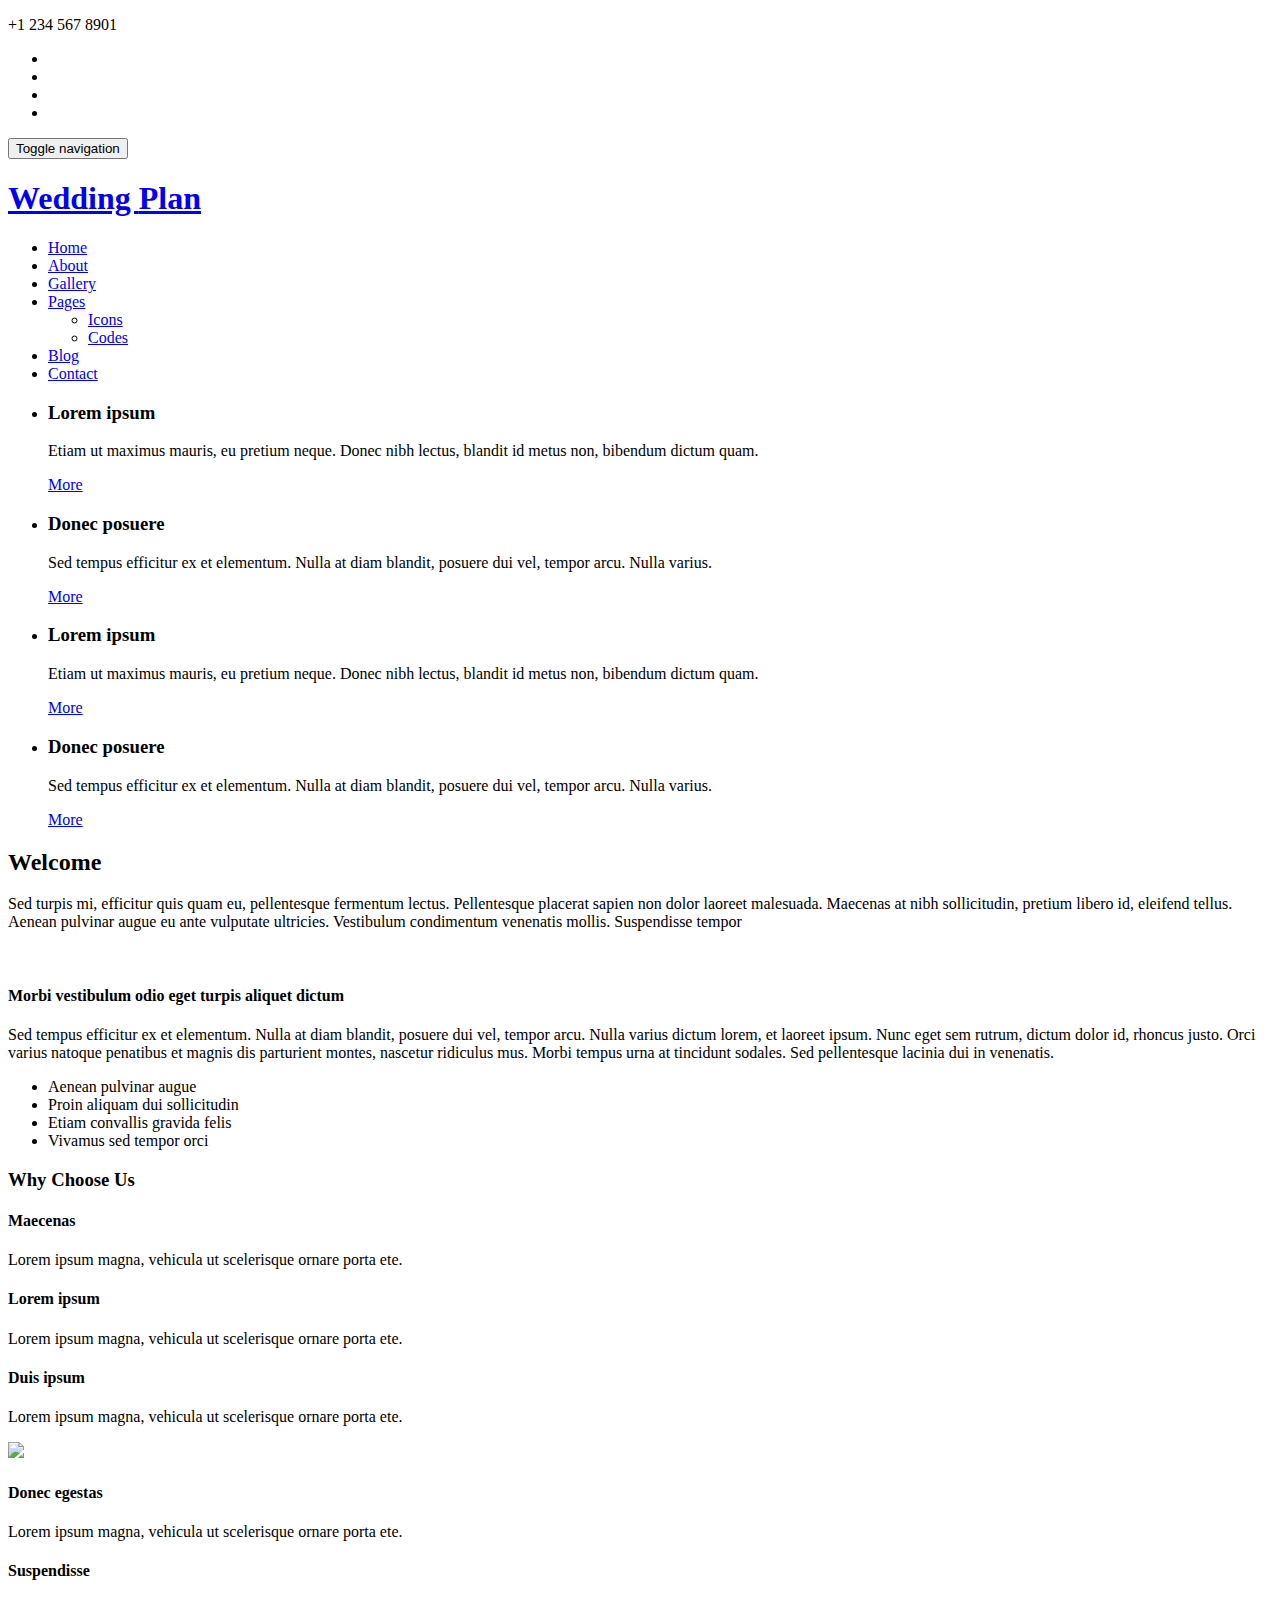
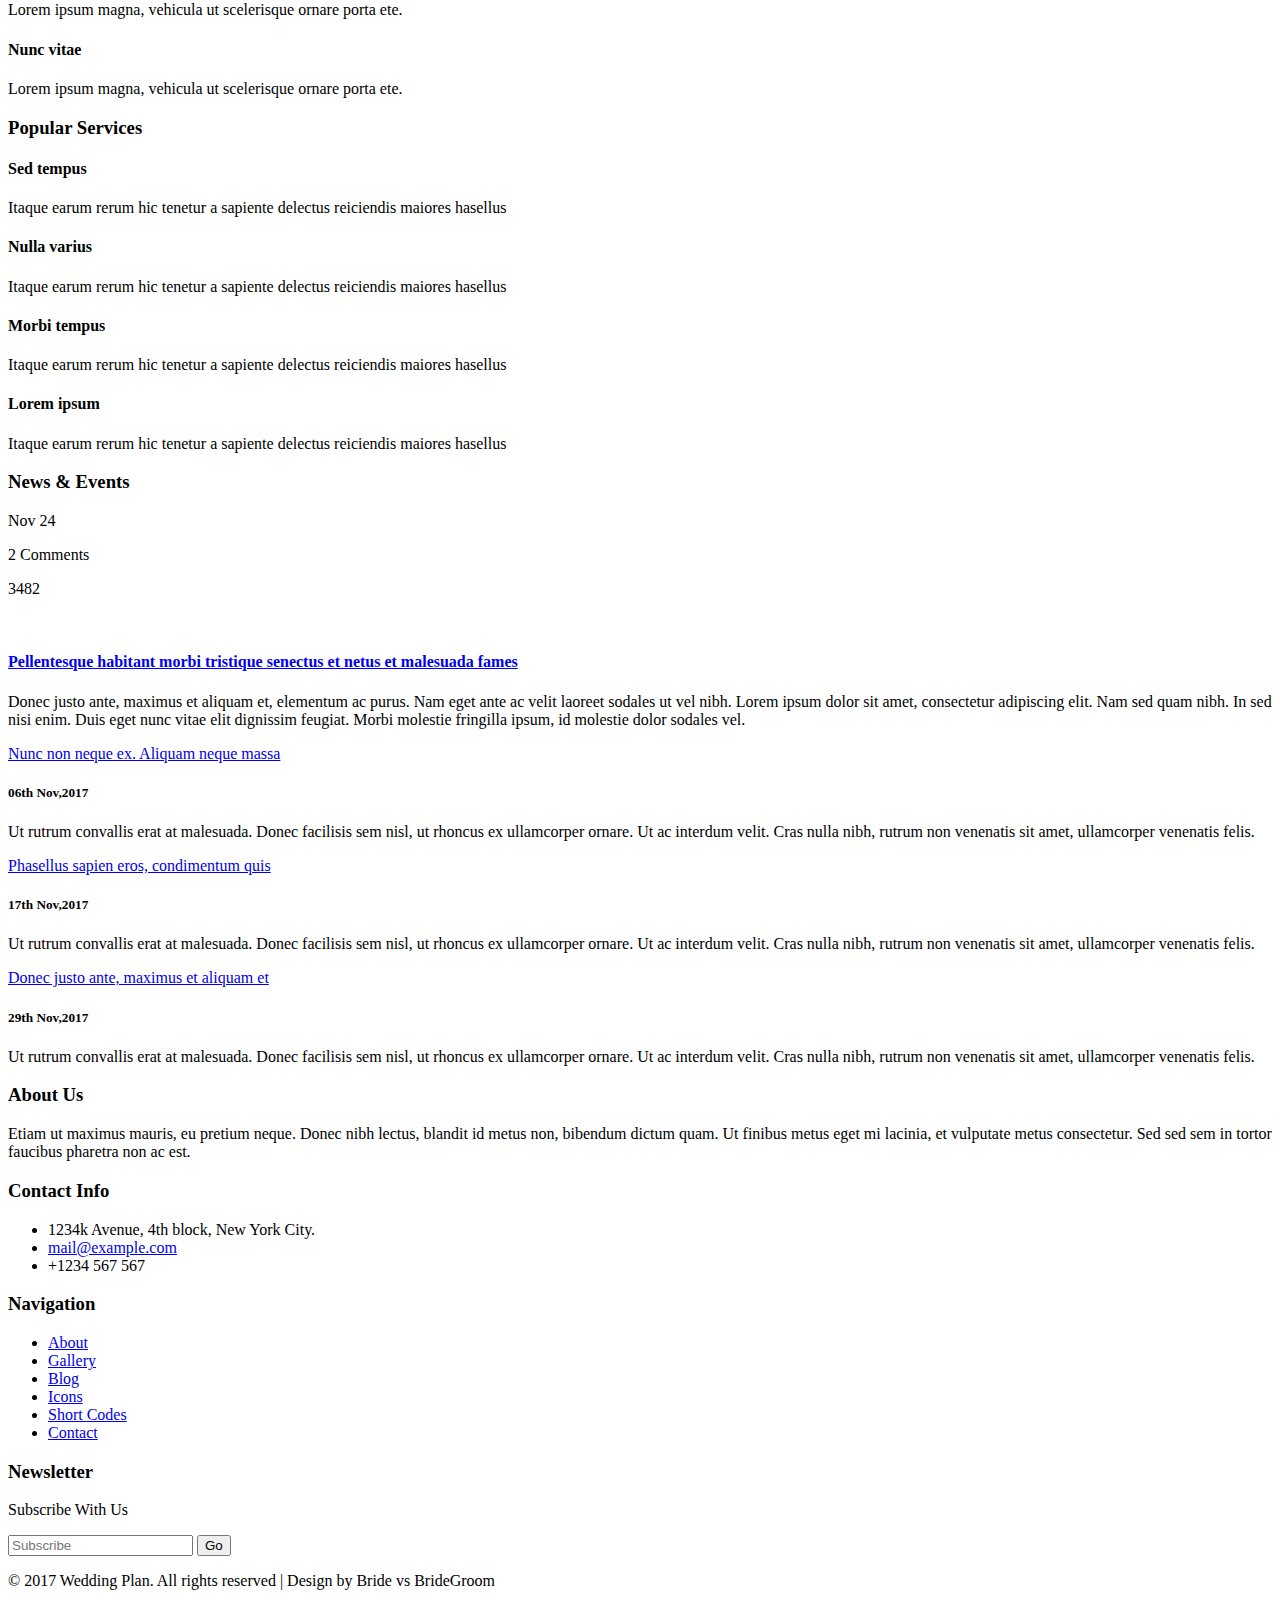
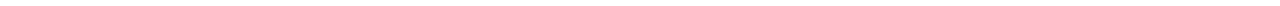
==== index.html @ d6788d27 "Add files via upload" ====
<!--A Design by W3layouts
Author: W3layout
Author URL: http://w3layouts.com
License: Creative Commons Attribution 3.0 Unported
License URL: http://creativecommons.org/licenses/by/3.0/
-->
<!DOCTYPE html>
<html lang="en">
<head>
<title>Wedding Plan a Wedding Category Bootstrap responsive Website Template | Home :: w3layouts</title>
<meta name="viewport" content="width=device-width, initial-scale=1">
<meta charset="utf-8">
<meta name="keywords" content="Wedding Plan Responsive web template, Bootstrap Web Templates, Flat Web Templates, Android Compatible web template, 
Smartphone Compatible web template, free webdesigns for Nokia, Samsung, LG, SonyEricsson, Motorola web design" />
<script type="application/x-javascript"> addEventListener("load", function() { setTimeout(hideURLbar, 0); }, false); function hideURLbar(){ window.scrollTo(0,1); } </script>
<!-- bootstrap-css -->
<link href="css/bootstrap.css" rel="stylesheet" type="text/css" media="all" />
<!--// bootstrap-css -->
<!-- css -->
<link rel="stylesheet" href="css/style.css" type="text/css" media="all" />
<!--// css -->
<!-- font-awesome icons -->
<link href="css/font-awesome.css" rel="stylesheet"> 
<!-- //font-awesome icons -->
<!-- font -->
<link href="//fonts.googleapis.com/css?family=Roboto:100,100i,300,300i,400,400i,500,500i,700,700i,900,900i" rel="stylesheet">
<link href="//fonts.googleapis.com/css?family=Droid+Serif:400,400i,700,700i" rel="stylesheet">
<!-- //font -->
<script src="js/jquery-1.11.1.min.js"></script>
<script src="js/bootstrap.js"></script>
<script type="text/javascript">
	jQuery(document).ready(function($) {
		$(".scroll").click(function(event){		
			event.preventDefault();
			$('html,body').animate({scrollTop:$(this.hash).offset().top},1000);
		});
	});
</script> 

<!--[if lt IE 9]>
  <script src="https://oss.maxcdn.com/libs/html5shiv/3.7.0/html5shiv.js"></script>
<![endif]-->
</head>
<body>
	<!-- banner -->
	<div class="banner jarallax">
			<div class="w3layouts-header-top">
				<div class="container">
					<div class="w3-header-top-grids">
						<div class="w3-header-top-left">
							<p><i class="fa fa-volume-control-phone" aria-hidden="true"></i> +1 234 567 8901</p>
						</div>
						<div class="w3-header-top-right">
							<div class="agileinfo-social-grids">
								<ul>
									<li><a href="#"><i class="fa fa-facebook"></i></a></li>
									<li><a href="#"><i class="fa fa-twitter"></i></a></li>
									<li><a href="#"><i class="fa fa-rss"></i></a></li>
									<li><a href="#"><i class="fa fa-vk"></i></a></li>
								</ul>
							</div>
							<div class="clearfix"> </div>
						</div>
						<div class="clearfix"> </div>
					</div>
				</div>
			</div>
			<div class="head">
				<div class="container">
					<div class="navbar-top">
							<!-- Brand and toggle get grouped for better mobile display -->
							<div class="navbar-header">
							  <button type="button" class="navbar-toggle collapsed" data-toggle="collapse" data-target="#bs-example-navbar-collapse-1">
								<span class="sr-only">Toggle navigation</span>
								<span class="icon-bar"></span>
								<span class="icon-bar"></span>
								<span class="icon-bar"></span>
							  </button>
								 <div class="navbar-brand logo ">
									<h1><a href="index.html">Wedding <span>Plan</span></a></h1>
								</div>

							</div>

							<!-- Collect the nav links, forms, and other content for toggling -->
							<div class="collapse navbar-collapse" id="bs-example-navbar-collapse-1">
							 <ul class="nav navbar-nav link-effect-4">
							<li class="active first-list"><a href="index.html">Home</a> </li>
								<li><a href="about.html">About </a> </li>
								<li><a href="gallery.html">Gallery</a></li>
								<li class="dropdown">
									<a href="codes.html" class="dropdown-toggle" data-hover="Pages" data-toggle="dropdown">Pages <b class="caret"></b></a>
									<ul class="dropdown-menu">
										<li><a href="icons.html">Icons</a></li>
										<li><a href="codes.html">Codes</a></li>
									</ul>
								</li>
								<li><a href="blog.html">Blog</a></li>
								<li><a href="contact.html">Contact</a></li>
							  </ul>
							</div><!-- /.navbar-collapse -->
						</div>
				</div>
			</div>
			<div class="w3layouts-banner-slider">
				<div class="container">
					<div class="slider">
						<div class="callbacks_container">
							<ul class="rslides callbacks callbacks1" id="slider4">
								<li>
									<div class="agileits-banner-info">
										<h3>Lorem ipsum</h3>
										<p>Etiam ut maximus mauris, eu pretium neque. Donec nibh lectus, blandit id metus non, bibendum dictum quam.</p>
										<div class="w3-button">
											<div class="w3ls-button">
												<a href="single.html">More</a>
											</div>
										</div>
									</div>
								</li>
								<li>
									<div class="agileits-banner-info">
										<h3>Donec posuere</h3>
										<p>Sed tempus efficitur ex et elementum. Nulla at diam blandit, posuere dui vel, tempor arcu. Nulla varius.</p>
										<div class="w3-button">
											<div class="w3ls-button">
												<a href="single.html">More</a>
											</div>
										</div>
									</div>
								</li>
								<li>
									<div class="agileits-banner-info">
										<h3>Lorem ipsum</h3>
										<p>Etiam ut maximus mauris, eu pretium neque. Donec nibh lectus, blandit id metus non, bibendum dictum quam.</p>
										<div class="w3-button">
											<div class="w3ls-button">
												<a href="single.html">More</a>
											</div>
										</div>
									</div>
								</li>
								<li>
									<div class="agileits-banner-info">
										<h3>Donec posuere</h3>
										<p>Sed tempus efficitur ex et elementum. Nulla at diam blandit, posuere dui vel, tempor arcu. Nulla varius.</p>
										<div class="w3-button">
											<div class="w3ls-button">
												<a href="single.html">More</a>
											</div>
										</div>
									</div>
								</li>
							</ul>
						</div>
						<div class="clearfix"> </div>
						<script>
							// You can also use "$(window).load(function() {"
							$(function () {
							  // Slideshow 4
							  $("#slider4").responsiveSlides({
								auto: true,
								pager:true,
								nav:false,
								speed: 500,
								namespace: "callbacks",
								before: function () {
								  $('.events').append("<li>before event fired.</li>");
								},
								after: function () {
								  $('.events').append("<li>after event fired.</li>");
								}
							  });
						
							});
						 </script>
						<!--banner Slider starts Here-->
					</div>
				</div>
			</div>
	</div>
	<!-- //banner -->
	<!-- welcome -->
	<div class="welcome">
		<div class="container">
			<div class="w3-heading-grid">
				<h2>Welcome</h2>
				<div class="agileits-border"> </div>
				<p>Sed turpis mi, efficitur quis quam eu, pellentesque fermentum lectus. Pellentesque placerat sapien non dolor laoreet malesuada. Maecenas at nibh sollicitudin, pretium libero id, eleifend tellus. Aenean pulvinar augue eu ante vulputate ultricies. Vestibulum condimentum venenatis mollis. Suspendisse tempor</p>
			</div>
			<div class="w3l-welcome-grids">
				<div class="col-md-5 w3ls-welcome-left">
					<img src="images/3.jpg" alt="" />
				</div>
				<div class="col-md-7 w3ls-welcome-right">
					<h4>Morbi vestibulum odio eget turpis aliquet dictum</h4>
					<p>Sed tempus efficitur ex et elementum. Nulla at diam blandit, posuere dui vel, tempor arcu. Nulla varius dictum lorem, et laoreet ipsum. Nunc eget sem rutrum, dictum dolor id, rhoncus justo.
						<span>Orci varius natoque penatibus et magnis dis parturient montes, nascetur ridiculus mus. Morbi tempus urna at tincidunt sodales. Sed pellentesque lacinia dui in venenatis.</span>
					</p>
					<ul>
						<li><i class="fa fa-angle-right" aria-hidden="true"></i> Aenean pulvinar augue</li>
						<li><i class="fa fa-angle-right" aria-hidden="true"></i> Proin aliquam dui sollicitudin</li>
						<li><i class="fa fa-angle-right" aria-hidden="true"></i> Etiam convallis gravida felis</li>
						<li><i class="fa fa-angle-right" aria-hidden="true"></i> Vivamus sed tempor orci</li>
					</ul>
				</div>
				<div class="clearfix"> </div>
			</div>
		</div>
	</div>
	<!-- //welcome -->
	<!-- choose-us -->
	<div class="why-choose-agile">
		<div class="container">
			<div class="w3-heading-grid">
				<h3>Why Choose Us</h3>
				<div class="agileits-border"> </div>
			</div>
			<div class="why-choose-agile-grids-top">
				<div class="col-md-4 agileits-w3layouts-grid">
					<div class="wthree_agile_us">
						<div class="col-xs-9 agile-why-text">
							<h4>Maecenas</h4>
							<p>Lorem ipsum magna, vehicula ut scelerisque ornare porta ete.</p>
						</div>
						<div class="col-xs-3 agile-why-text">
							<div class="wthree_features_grid hvr-rectangle-out">
								<i class="fa fa-glass" aria-hidden="true"></i>
							</div>
						</div>
						<div class="clearfix"> </div>
					</div>
					<div class="wthree_agile_us">
						<div class="col-xs-9 agile-why-text">
							<h4>Lorem ipsum</h4>
							<p>Lorem ipsum magna, vehicula ut scelerisque ornare porta ete.</p>
						</div>
						<div class="col-xs-3 agile-why-text">
							<div class="wthree_features_grid hvr-rectangle-out">
								<i class="fa fa-gift" aria-hidden="true"></i>
							</div>
						</div>
						<div class="clearfix"> </div>
					</div>
					<div class="wthree_agile_us">
						<div class="col-xs-9 agile-why-text">
							<h4>Duis ipsum</h4>
							<p>Lorem ipsum magna, vehicula ut scelerisque ornare porta ete.</p>
						</div>
						<div class="col-xs-3 agile-why-text">
							<div class="wthree_features_grid hvr-rectangle-out">
								<i class="fa fa-heart" aria-hidden="true"></i>
							</div>
						</div>
						<div class="clearfix"> </div>
					</div>
				</div>
				<div class="col-md-4 agileits-w3layouts-grid img">
					<img src="images/4.jpg" alt=" " class="img-responsive" />
				</div>
				<div class="col-md-4 agileits-w3layouts-grid">
					<div class="wthree_agile_us">
						<div class="col-xs-3 agile-why-text agile-icon-left">
							<div class="wthree_features_grid hvr-rectangle-out">
								<i class="fa fa-picture-o" aria-hidden="true"></i>
							</div>
						</div>
						<div class="col-xs-9 agile-why-text two">
							<h4>Donec egestas</h4>
							<p>Lorem ipsum magna, vehicula ut scelerisque ornare porta ete.</p>
						</div>
						
						<div class="clearfix"> </div>
					</div>
					<div class="wthree_agile_us">
						<div class="col-xs-3 agile-why-text agile-icon-left">
							<div class="wthree_features_grid hvr-rectangle-out">
								<i class="fa fa-user" aria-hidden="true"></i>
							</div>
						</div>
						<div class="col-xs-9 agile-why-text two">
							<h4>Suspendisse</h4>
							<p>Lorem ipsum magna, vehicula ut scelerisque ornare porta ete.</p>
						</div>
						
						<div class="clearfix"> </div>
					</div>
					<div class="wthree_agile_us">
						<div class="col-xs-3 agile-why-text agile-icon-left">
								<div class="wthree_features_grid hvr-rectangle-out">
									<i class="fa fa-envelope" aria-hidden="true"></i>
								</div>
						</div>
						<div class="col-xs-9 agile-why-text two">
							<h4>Nunc vitae</h4>
							<p>Lorem ipsum magna, vehicula ut scelerisque ornare porta ete.</p>
						</div>
						<div class="clearfix"> </div>
					</div>
					<div class="clearfix"> </div>
				</div>
				<div class="clearfix"> </div>
			</div>
		</div>
	</div>
	<!-- //choose-us -->
	<!-- popular -->
	<div class="popular-section-wthree jarallax">
		<div class="agileinfo-dot">
			<div class="container">	
				<div class="w3-heading-grid popular-heading">
					<h3>Popular Services</h3>
					<div class="agileits-border"> </div>
				</div>
				<div class="popular-agileinfo">
					<div class="col-md-3 popular-grid">
						<i class="fa fa-bell" aria-hidden="true"></i>
						<h4>Sed tempus</h4>
						<p>Itaque earum rerum hic tenetur a sapiente delectus reiciendis maiores hasellus</p>
					</div>
					<div class="col-md-3 popular-grid">
						<i class="fa fa-anchor" aria-hidden="true"></i>
						<h4>Nulla varius</h4>
						<p>Itaque earum rerum hic tenetur a sapiente delectus reiciendis maiores hasellus</p>
					</div>
					<div class="col-md-3 popular-grid popular-grid-bottom">
						<i class="fa fa-book" aria-hidden="true"></i>
						<h4>Morbi tempus</h4>
						<p>Itaque earum rerum hic tenetur a sapiente delectus reiciendis maiores hasellus</p>
					</div>
					<div class="col-md-3 popular-grid">
						<i class="fa fa-car" aria-hidden="true"></i>
						<h4>Lorem ipsum</h4>
						<p>Itaque earum rerum hic tenetur a sapiente delectus reiciendis maiores hasellus</p>
					</div>
					<div class="clearfix"> </div>
				</div>
			</div>
		</div>
	</div>
	<!-- //popular -->
	<!-- news -->
	<div class="news">
		<div class="container">
			<div class="w3-heading-grid">
				<h3>News & Events</h3>
				<div class="agileits-border"> </div>
			</div>
			<div class="w3-agileits-news-grids">
				<div class="col-md-6 news-left">
					<div class="w3-agile-news-date">
						<div class="agile-news-icon">
							<i class="fa fa-calendar" aria-hidden="true"></i>
							<p>Nov 24</p>
						</div>
						<div class="agileits-line"> </div>
						<div class="agile-news-icon">
							<a href="#"><i class="fa fa-comments-o" aria-hidden="true"></i></a>
							<p>2 Comments</p>
						</div>
						<div class="agileits-line"> </div>
						<div class="agile-news-icon">
							<a href="#"><i class="fa fa-thumbs-o-up" aria-hidden="true"></i></a>
							<p>3482</p>
						</div>
					</div>
					<div class="w3-agile-news-img">
						<a href="single.html"><img src="images/5.jpg" alt="" /></a>
						<h4><a href="single.html">Pellentesque habitant morbi tristique senectus et netus et malesuada fames</a></h4>
						<p>Donec justo ante, maximus et aliquam et, elementum ac purus. Nam eget ante ac velit laoreet sodales ut vel nibh. Lorem ipsum dolor sit amet, consectetur adipiscing elit. Nam sed quam nibh. In sed nisi enim. Duis eget nunc vitae elit dignissim feugiat. Morbi molestie fringilla ipsum, id molestie dolor sodales vel.</p>
					</div>
					<div class="clearfix"> </div>
				</div>
				<div class="col-md-6 news-right">
					<div class="news-right-grid">
						<a href="single.html">Nunc non neque ex. Aliquam neque massa</a>
						<h5>06th Nov,2017</h5>
						<p>Ut rutrum convallis erat at malesuada. Donec facilisis sem nisl, ut rhoncus ex ullamcorper ornare. Ut ac interdum velit. Cras nulla nibh, rutrum non venenatis sit amet, ullamcorper venenatis felis.</p>
					</div>
					<div class="news-right-grid">
						<a href="single.html">Phasellus sapien eros, condimentum quis</a>
						<h5>17th Nov,2017</h5>
						<p>Ut rutrum convallis erat at malesuada. Donec facilisis sem nisl, ut rhoncus ex ullamcorper ornare. Ut ac interdum velit. Cras nulla nibh, rutrum non venenatis sit amet, ullamcorper venenatis felis.</p>
					</div>
					<div class="news-right-grid">
						<a href="single.html">Donec justo ante, maximus et aliquam et</a>
						<h5>29th Nov,2017</h5>
						<p>Ut rutrum convallis erat at malesuada. <wbr>Donec facilisis sem nisl, ut rhoncus ex ullamcorper ornare. Ut ac interdum velit. Cras nulla nibh, rutrum non venenatis sit amet, ullamcorper venenatis felis.</p>
					</div>
				</div>
				<div class="clearfix"> </div>
			</div>
		</div>
	</div>
	<!-- //news -->
	<!-- footer -->
	<div class="footer-bottom">
		<div class="container">
			<div class="w3agile_footer_grids">
				<div class="col-md-3 w3agile_footer_grid">
					<h3>About Us</h3>
					<p>Etiam ut maximus mauris, eu pretium neque. Donec nibh lectus, blandit id metus non, bibendum dictum quam.
					<span>Ut finibus metus eget mi lacinia, et vulputate metus consectetur. Sed sed sem in tortor faucibus pharetra non ac est.</span></p>
				</div>
				
				<div class="col-md-3 w3agile_footer_grid">
					<h3>Contact Info</h3>
					<ul>
						<li><i class="fa fa-map-marker" aria-hidden="true"></i> 1234k Avenue, 4th block, <span>New York City.</span></li>
						<li><i class="fa fa-envelope" aria-hidden="true"></i> <a href="mailto:example@email.com">mail@example.com</a></li>
						<li><i class="fa fa-phone" aria-hidden="true"></i> +1234 567 567</li>
					</ul>
				</div>
				<div class="col-md-3 w3agile_footer_grid w3agile_footer_grid1">
					<h3>Navigation</h3>
					<ul>
						<li><i class="fa fa-angle-right" aria-hidden="true"></i> <a href="about.html">About</a></li>
						<li><i class="fa fa-angle-right" aria-hidden="true"></i> <a href="gallery.html">Gallery</a></li>
						<li><i class="fa fa-angle-right" aria-hidden="true"></i> <a href="blog.html">Blog</a></li>
						<li><i class="fa fa-angle-right" aria-hidden="true"></i> <a href="icons.html">Icons</a></li>
						<li><i class="fa fa-angle-right" aria-hidden="true"></i> <a href="codes.html">Short Codes</a></li>
						<li><i class="fa fa-angle-right" aria-hidden="true"></i> <a href="contact.html">Contact</a></li>
					</ul>
				</div>
				<div class="col-md-3 w3agile_footer_grid">
					<h3>Newsletter</h3>
					<p>Subscribe With Us</p>
					<form action="#" method="post">
						<input type="email" placeholder="Subscribe" name="Subscribe" required="">
						<button class="btn1">Go</button>
					</form>
				</div>
				<div class="clearfix"> </div>
			</div>
		</div>
	</div>
	<!-- //footer -->
	<!-- copyright -->
	<div class="copyright">
		<div class="container">
			<p>© 2017 Wedding Plan. All rights reserved | Design by Bride vs BrideGroom</p>
		</div>
	</div>
	<!-- //copyright -->
	<script src="js/jarallax.js"></script>
	<script src="js/SmoothScroll.min.js"></script>
	<script type="text/javascript">
		/* init Jarallax */
		$('.jarallax').jarallax({
			speed: 0.5,
			imgWidth: 1366,
			imgHeight: 768
		})
	</script>
	<script src="js/responsiveslides.min.js"></script>
	<script type="text/javascript" src="js/easing.js"></script>
	<script type="text/javascript" src="js/move-top.js"></script>
	<!-- here stars scrolling icon -->
	<script type="text/javascript">
		$(document).ready(function() {
			/*
				var defaults = {
				containerID: 'toTop', // fading element id
				containerHoverID: 'toTopHover', // fading element hover id
				scrollSpeed: 1200,
				easingType: 'linear' 
				};
			*/
								
			$().UItoTop({ easingType: 'easeOutQuart' });
								
			});
	</script>
	<!-- //here ends scrolling icon -->
</body>	
</html>
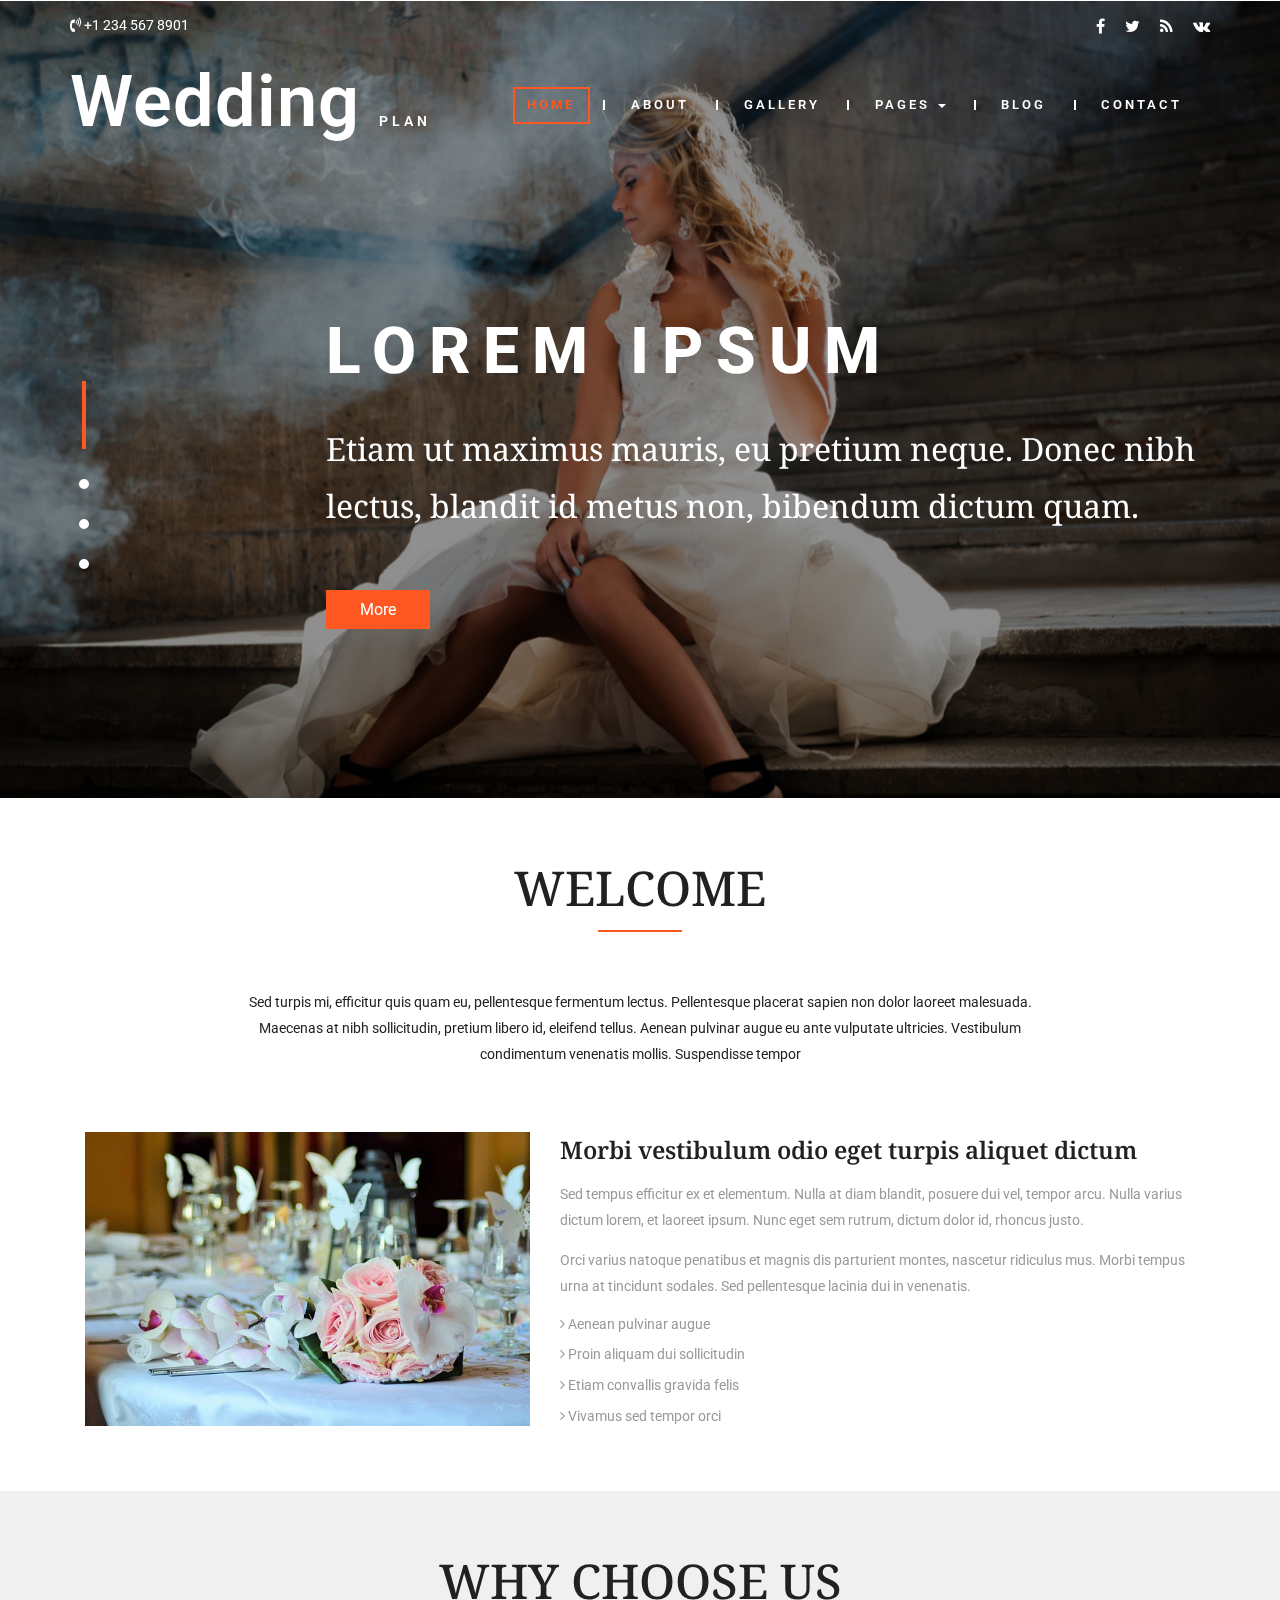
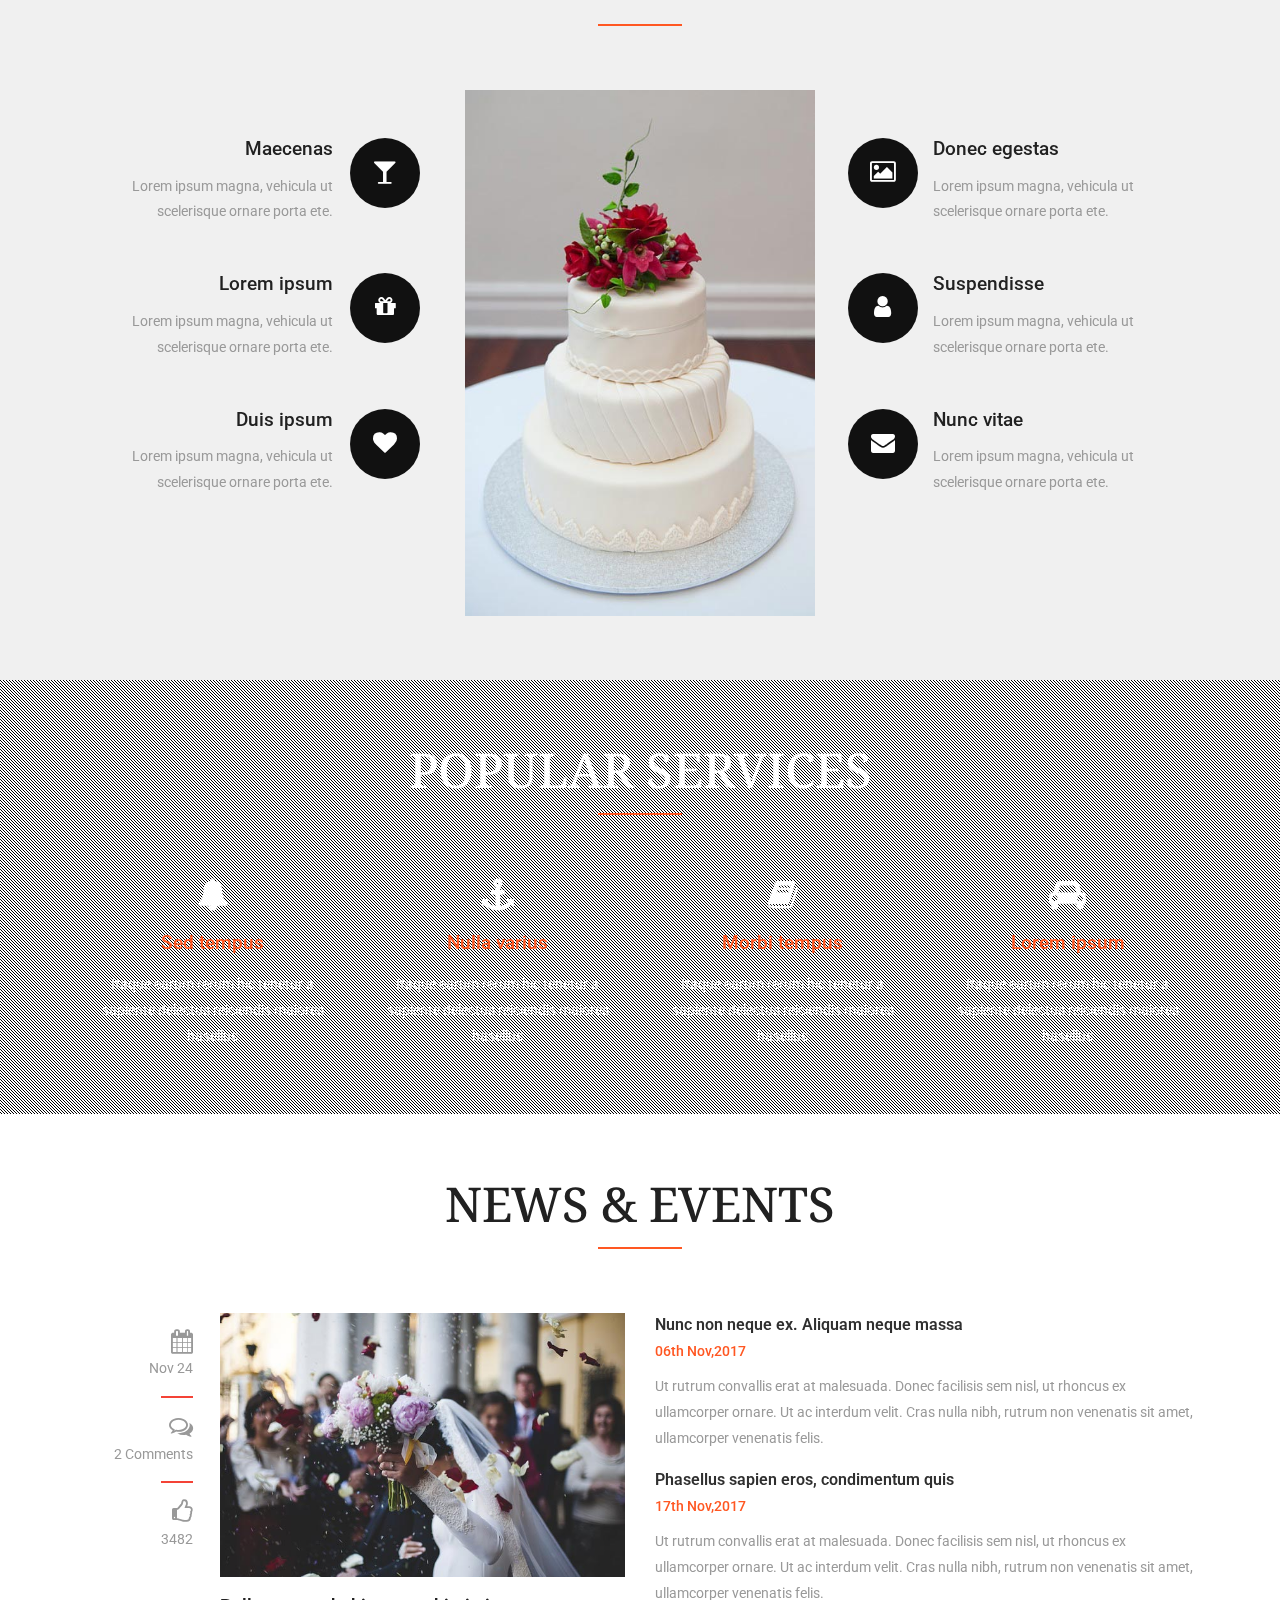
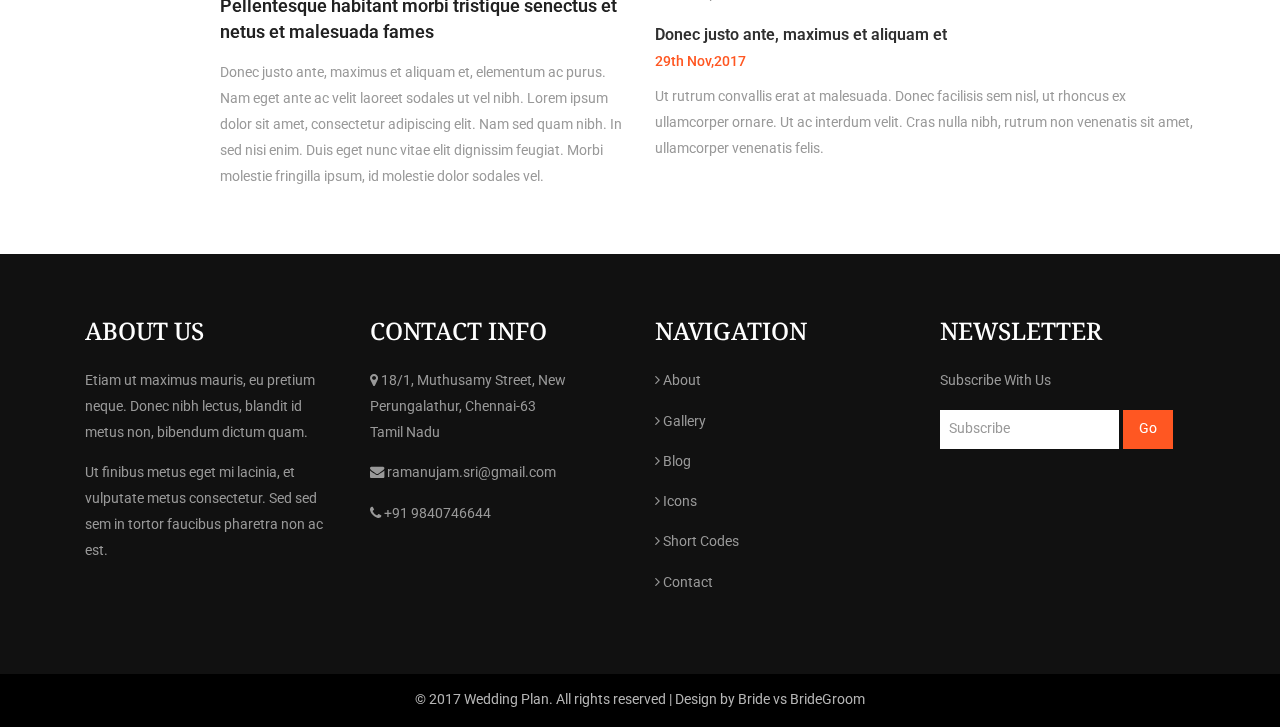
==== commit b12225a0: "Add files via upload" ====
--- a/index.html
+++ b/index.html
@@ -7,11 +7,10 @@
 <!DOCTYPE html>
 <html lang="en">
 <head>
-<title>Wedding Plan a Wedding Category Bootstrap responsive Website Template | Home :: w3layouts</title>
+<title>Wedding Plan a Wedding Category : Concepts By Bride Vs BrideGroom</title>
 <meta name="viewport" content="width=device-width, initial-scale=1">
 <meta charset="utf-8">
-<meta name="keywords" content="Wedding Plan Responsive web template, Bootstrap Web Templates, Flat Web Templates, Android Compatible web template, 
-Smartphone Compatible web template, free webdesigns for Nokia, Samsung, LG, SonyEricsson, Motorola web design" />
+<meta name="keywords" content="Wedding Plan , Bride, BrideGroom, Catering" />
 <script type="application/x-javascript"> addEventListener("load", function() { setTimeout(hideURLbar, 0); }, false); function hideURLbar(){ window.scrollTo(0,1); } </script>
 <!-- bootstrap-css -->
 <link href="css/bootstrap.css" rel="stylesheet" type="text/css" media="all" />
@@ -406,9 +405,9 @@
 				<div class="col-md-3 w3agile_footer_grid">
 					<h3>Contact Info</h3>
 					<ul>
-						<li><i class="fa fa-map-marker" aria-hidden="true"></i> 1234k Avenue, 4th block, <span>New York City.</span></li>
-						<li><i class="fa fa-envelope" aria-hidden="true"></i> <a href="mailto:example@email.com">mail@example.com</a></li>
-						<li><i class="fa fa-phone" aria-hidden="true"></i> +1234 567 567</li>
+						<li><i class="fa fa-map-marker" aria-hidden="true"></i> 18/1, Muthusamy Street, New Perungalathur, Chennai-63 <span>Tamil Nadu</span></li>
+						<li><i class="fa fa-envelope" aria-hidden="true"></i> <a href="mailto:ramanujam.sri@gmail.com">ramanujam.sri@gmail.com</a></li>
+						<li><i class="fa fa-phone" aria-hidden="true"></i> +91 9840746644</li>
 					</ul>
 				</div>
 				<div class="col-md-3 w3agile_footer_grid w3agile_footer_grid1">
--- a/css/style.css
+++ b/css/style.css
@@ -0,0 +1,2326 @@
+/*--A Design by W3layouts 
+Author: W3layout
+Author URL: http://w3layouts.com
+License: Creative Commons Attribution 3.0 Unported
+License URL: http://creativecommons.org/licenses/by/3.0/
+--*/
+body a {
+  transition: 0.5s all;
+  -webkit-transition: 0.5s all;
+  -o-transition: 0.5s all;
+  -moz-transition: 0.5s all;
+  -ms-transition: 0.5s all;
+}
+html, body{
+    font-size: 100%;
+	font-family: 'Roboto', sans-serif;
+}
+body{
+	background:#FFFFFF;
+}
+/*-- banner --*/
+.banner{
+	background: url(../images/2.jpg) no-repeat 0px 0px;
+    background-size: cover;
+}
+.jarallax {
+    position: relative;
+    background-size: cover;
+    background-repeat: no-repeat;
+    background-position: 50% 50%;
+}
+.w3layouts-header-top{
+	padding: 1em 0em;
+}
+.w3-header-top-left{
+    float: left;
+    width: 15%;
+}
+.w3-header-top-left p,.w3-header-top-right-text p{
+	color:#FFFFFF;
+	font-size:.9em;
+	margin:0;
+}
+.w3-header-top-right{
+    float: right;
+}
+.agileinfo-social-grids {
+    float: left;
+}
+/*-- social-icons --*/
+.agileinfo-social-grids{
+    margin-left: 0;
+}
+.agileinfo-social-grids ul{
+	padding:0;
+	margin:0;
+}
+.agileinfo-social-grids ul li{
+    display: inline-block;
+}
+.agileinfo-social-grids ul li a {
+	color: #FFFFFF;
+    text-align: center;
+}
+.agileinfo-social-grids ul li a i.fa{
+    transition: 0.5s all;
+    -webkit-transition: 0.5s all;
+    -moz-transition: 0.5s all;
+    -o-transition: 0.5s all;
+    -ms-transition: 0.5s all;
+}
+.agileinfo-social-grids ul li a i.fa.fa-facebook:hover {
+    color: #3b5998;
+}
+.agileinfo-social-grids ul li a i.fa.fa-twitter{
+	margin:0 1em;
+}
+.agileinfo-social-grids ul li a i.fa.fa-twitter:hover{
+	color: #55acee;
+}
+.agileinfo-social-grids ul li a i.fa.fa-rss{
+	margin:0 1em 0 0;
+}
+.agileinfo-social-grids ul li a i.fa.fa-rss:hover{
+	color: #f26522;
+}
+.agileinfo-social-grids ul li a i.fa.fa-vk:hover{
+	color: #45668e;
+}
+.agileinfo-dot,.agile-dot {
+	background: url(../images/dott.png)repeat 0px 0px;
+    background-size: 3px;
+    -webkit-background-size: 3px;
+    -moz-background-size: 3px;
+    -o-background-size: 3px;
+    -ms-background-size: 3px;
+}
+.logo h1{
+    margin: .2em 0 0 0;
+}
+.logo h1 a{
+    text-decoration: none;
+    color: #ffffff;
+    letter-spacing: 1px;
+    font-size: 2em;
+    font-weight: 600;
+}
+.logo h1 a span{
+	font-size: .2em;
+    color: #FFFFFF;
+    font-family: 'Roboto', sans-serif;
+    text-transform: uppercase;
+    letter-spacing: 4px;
+    margin: .5em 0 0 0;
+}
+.navbar-brand {
+   height: auto; 
+    padding: 0; 
+    font-size: 18px; 
+    line-height: 20px;
+}
+.navbar-nav {
+    float: right;
+    margin-top: 2em;
+}
+.navbar-default {
+    border: none;
+    background: none;
+    min-height: auto;
+    margin-bottom: 0;
+}
+div#bs-example-navbar-collapse-1 {
+    padding: 0;
+}
+.navbar-nav li:after{
+	content: "";
+    position: absolute;
+    background: #FFFFFF;
+    height: 10px;
+    width: 2px;
+    top: 13px;
+}
+.navbar-nav li.first-list:after,ul.dropdown-menu li:after{
+    background: none !important;
+	width: 0px !important;
+}
+ul.nav.navbar-nav li a {
+	font-size: .8em;
+    color: #FFFFFF;
+    margin: 0 1em;
+    padding: .5em 1em;
+    font-weight: 600;
+    text-transform: uppercase;
+    letter-spacing: 3px;
+    border: solid 2px rgba(255, 255, 255, 0);
+}
+ul.nav.navbar-nav li a:hover{
+	color: #FF5722 !important;
+    border: solid 2px #FF5722;
+}
+ul.nav.navbar-nav li a:focus{
+	outline:none;
+	border: solid 2px rgba(255, 255, 255, 0)
+}
+.nav > li > a:hover, .nav > li > a:focus {
+    text-decoration: none;
+    background:none !important;
+}
+.navbar-default .navbar-nav > li > a:hover, .navbar-default .navbar-nav > li > a:focus {
+    color: #fff;
+}
+ul.nav.navbar-nav li.active a {
+    color: #ff5722;
+    background: none;
+    border: solid 2px #FF5722;
+}
+.navbar-default .navbar-nav > .active > a, .navbar-default .navbar-nav > .active > a:hover, .navbar-default .navbar-nav > .active > a:focus {
+    color: #fff;
+    background:none;
+}
+.nav .open > a, .nav .open > a:hover, .nav .open > a:focus {
+    background: none!important;
+}
+ul.dropdown-menu {
+    background: rgba(0, 0, 0, 0.36);
+    box-shadow: 0 0 0;
+    border: none;
+    margin: 0;
+    top: 3.8em;
+    left: 0px;
+    min-width: 121px;
+}
+ul.dropdown-menu li{
+	width:100% !important;
+}
+.dropdown-menu > li > a {
+    display: block;
+    padding: .5em 1em !important;
+    text-align: center;
+    clear: both;
+    margin: .2em 0 !important;
+    font-weight: normal;
+    line-height: 1.42857143;
+    color: #FFF !important;
+    border: none !important;
+}
+.dropdown-menu > li > a:hover, .dropdown-menu > li > a:focus {
+    background: none;
+}
+.dropdown-submenu {
+    position: relative;
+}
+
+.dropdown-submenu>.dropdown-menu {
+    top: 0;
+    left: 103%;
+    margin-top: -6px;
+    margin-left: -1px;
+    -webkit-border-radius: 0 6px 6px 6px;
+    -moz-border-radius: 0 6px 6px;
+    border-radius: 0 6px 6px 6px;
+}
+
+.dropdown-submenu:hover>.dropdown-menu {
+    display: block;
+}
+
+.dropdown-submenu>a:after {
+    display: block;
+    content: " ";
+    float: right;
+    width: 0;
+    height: 0;
+    border-color: transparent;
+    border-width: 5px 0 5px 5px;
+    margin-top: 5px;
+    margin-right: -10px;
+}
+
+.dropdown-submenu:hover>a:after {
+    border-left-color: #fff;
+}
+
+.dropdown-submenu.pull-left {
+    float: none;
+}
+
+.dropdown-submenu.pull-left>.dropdown-menu {
+    left: -100%;
+    margin-left: 10px;
+    -webkit-border-radius: 6px 0 6px 6px;
+    -moz-border-radius: 6px 0 6px 6px;
+    border-radius: 6px 0 6px 6px;
+}
+.agileits-banner-info {
+    margin: 11em 0 11em 16em;
+}
+.agileits-banner-info h3{
+    color: #FFF;
+    font-size: 4em;
+    margin: 0;
+    text-transform: uppercase;
+    font-weight: 800;
+    letter-spacing: 13px;
+}
+.agileits-banner-info p{
+    color: #FFFFFF;
+    font-size: 2em;
+    margin: 1em 0 0 0;
+    line-height: 1.8em;
+    font-family: 'Droid Serif', serif;
+}
+.w3-button{
+    margin: 4em 0 0 0;
+}
+.w3ls-button a{
+    color: #FFFFFF;
+    font-size: 1em;
+    text-decoration: none;
+    padding: .5em 2em;
+    background: #ff5722;
+    text-align: center;
+    border: solid 2px #ff5722;
+}
+.w3ls-button a:hover{
+	background: none;
+    border: solid 2px #FFFFFF;
+}
+/*--slider--*/
+#slider2,
+#slider3 {
+  box-shadow: none;
+  -moz-box-shadow: none;
+  -webkit-box-shadow: none;
+  margin: 0 auto;
+}
+.rslides_tabs li:first-child {
+  margin-left: 0;
+}
+.rslides_tabs .rslides_here a {
+  background: rgba(255,255,255,.1);
+  color: #fff;
+  font-weight: bold;
+}
+.events {
+  list-style: none;
+}
+.callbacks_container {
+  position: relative;
+  float: left;
+  width: 100%;
+}
+.callbacks {
+  position: relative;
+  list-style: none;
+  overflow: hidden;
+  width: 100%;
+  padding: 0;
+  margin: 0;
+}
+.callbacks li {
+  position: absolute;
+  width: 100%;
+}
+.callbacks img {
+  position: relative;
+  z-index: 1;
+  height: auto;
+  border: 0;
+}
+.callbacks .caption {
+	display: block;
+	position: absolute;
+	z-index: 2;
+	font-size: 20px;
+	text-shadow: none;
+	color: #fff;
+	left: 0;
+	right: 0;
+	padding: 10px 20px;
+	margin: 0;
+	max-width: none;
+	top: 10%;
+	text-align: center;
+}
+.callbacks_nav {
+    position: absolute;
+    -webkit-tap-highlight-color: rgba(0,0,0,0);
+    bottom: 255px;
+    left: 0;
+    z-index: 3;
+    text-indent: -9999px;
+    overflow: hidden;
+    text-decoration: none;
+    width: 56px;
+    height: 56px;
+    background: transparent url(../images/arrows.png) no-repeat left top;
+}
+.callbacks_nav.next {
+    left: auto;
+    background-position: right top;
+    right: 0;
+ }
+ .callbacks_nav.prev {
+    right: auto;
+    background-position: left top;
+    left: 0;
+}
+#slider3-pager a {
+  display: inline-block;
+}
+#slider3-pager span{
+  float: left;
+}
+#slider3-pager span{
+	width:100px;
+	height:15px;
+	background:#fff;
+	display:inline-block;
+	border-radius:30em;
+	opacity:0.6;
+}
+#slider3-pager .rslides_here a {
+  background: #FFF;
+  border-radius:30em;
+  opacity:1;
+}
+#slider3-pager a {
+  padding: 0;
+}
+#slider3-pager li{
+	display:inline-block;
+}
+.rslides {
+  position: relative;
+  list-style: none;
+  overflow: hidden;
+  width: 100%;
+  padding: 0;
+}
+.rslides li {
+  -webkit-backface-visibility: hidden;
+  position: absolute;
+  display:none;
+  width: 100%;
+  left: 0;
+  top: 0;
+}
+.rslides li{
+  position: relative;
+  display: block;
+  float: left;
+}
+.rslides img {
+  height: auto;
+  border: 0;
+  }
+.callbacks_tabs{
+    list-style: none;
+    position: absolute;
+    top: 32%;
+    left: 0;
+    padding: 0;
+    margin: 0;
+    display: block;
+    z-index: 999;
+}
+.slider-top span{
+	font-weight:600;
+}
+.callbacks_tabs li{
+    display: block;
+    margin: 1em 0;
+    text-align: center;
+}
+/*----*/
+.callbacks_tabs a{
+ visibility: hidden;
+}
+.callbacks_tabs a:after {
+    content: "\f111";
+    font-size: 0;
+    font-family: FontAwesome;
+    visibility: visible;
+    display: block;
+    height: 10px;
+    width: 10px;
+    display: inline-block;
+    background: #ffffff;
+    border: 2px solid #ffffff;
+    border-radius: 50%;
+    -webkit-border-radius: 50%;
+    -o-border-radius: 50%;
+    -moz-border-radius: 50%;
+    -ms-border-radius: 50%;
+}
+.callbacks_here a:after{
+    background: #ff5722;
+    border: 2px solid #ff5722;
+    border-radius: 0;
+    height: 68px;
+    width: 4px;
+}
+/*-- //slider --*/
+/*-- //banner --*/
+/*-- welcome --*/
+.welcome,.why-choose-agile,.agileinfo-dot,.news,.w3l-about-top,.wthree-dot,.team,.gallery,.blog,.contact-top{
+	padding:4em 0;
+}
+.w3-heading-grid{
+	text-align:center;
+	position:relative;
+}
+.w3-heading-grid h2,.w3-heading-grid h3,.agileinfo-banner h2{
+    color: #212121;
+    font-size: 3em;
+    margin: 0;
+    font-family: 'Droid Serif', serif;
+    text-transform: uppercase;
+}
+.agileits-border{
+    background: #ff5722;
+    height: 2px;
+    width: 84px;
+    margin: 1em auto 0;
+}
+.w3-heading-grid p{
+    font-size: .9em;
+    line-height: 1.8em;
+    width: 70%;
+    margin: 4em auto 0;
+    color: #212121;
+}
+.w3l-welcome-grids,.why-choose-agile-grids-top,.popular-agileinfo,.w3-agileits-news-grids,.codes,.typography {
+    margin: 4em 0 0 0;
+}
+.w3ls-welcome-left img{
+	width:100%;
+}
+.w3ls-welcome-right h4{
+    color: #212121;
+    font-size: 1.5em;
+    margin: 0;
+    font-family: 'Droid Serif', serif;
+    font-weight: 600;
+    line-height: 1.5em;
+}
+.w3ls-welcome-right p{
+    color: #999999;
+    font-size: .9em;
+    margin: 1em 0;
+    line-height: 1.8em;
+}
+.w3ls-welcome-right p span{
+	margin:1em 0 0 0;
+	display:block;
+}
+.w3ls-welcome-right ul{
+	padding:0;
+	margin:0;
+}
+.w3ls-welcome-right ul li{
+    color: #999999;
+    font-size: .9em;
+    display: block;
+    margin: .7em 0 0 0;
+}
+.w3ls-welcome-right ul li:first-child{
+	margin:0;
+}
+/*-- //welcome --*/
+/*-- choose-us --*/
+.why-choose-agile {
+    background: #f0f0f0;
+}
+.agileits_w3layouts_features_gridr img{
+	margin:0 auto;
+}
+.agile-why-text h4{
+    font-size: 1.2em;
+    color: #212121;
+    margin: 0;
+}
+.agile-why-text p{
+	margin: 1em 0 0;
+    color: #999999;
+    line-height: 1.8em;
+    font-size: .9em;
+}
+.agile-why-text {
+    padding-left: 0;
+    text-align: right;
+}
+.wthree_agile_us i{
+	width: 70px;
+    height: 70px;
+    text-align: center;
+    position: relative;
+    z-index: 1;
+    border-radius: 50%;
+}
+.wthree_agile_us  i{
+	font-size: 1.5em;
+	color:#fff;
+	line-height:2.8em;
+}
+.agile-why-text.two {
+	text-align: left !important;
+}
+.wthree_agile_us{
+	margin-top:3em;
+}
+/* Rectangle Out */
+.hvr-rectangle-out {
+	display: inline-block;
+	vertical-align: middle;
+	-webkit-transform: translateZ(0);
+	transform: translateZ(0);
+	box-shadow: 0 0 1px rgba(0, 0, 0, 0);
+	-webkit-backface-visibility: hidden;
+	backface-visibility: hidden;
+	-moz-osx-font-smoothing: grayscale;
+	position: relative;
+	background:#111;
+	-webkit-transition-property: color;
+	transition-property: color;
+	-webkit-transition-duration: 0.3s;
+	transition-duration: 0.3s;
+	border-radius: 50%;
+	-webkit-border-radius: 50%;
+	-o-border-radius: 50%;
+	-moz-border-radius: 50%;
+	-ms-border-radius: 50%;
+}
+.hvr-rectangle-out:before {
+	content: "";
+    position: absolute;
+    z-index: -1;
+    top: 0;
+    left: 0;
+    right: 0;
+    bottom: 0;
+    background: #ff5722;
+    -webkit-transform: scale(0);
+    transform: scale(0);
+    -webkit-transition-property: transform;
+    transition-property: transform;
+    -webkit-transition-duration: 0.3s;
+    transition-duration: 0.3s;
+    -webkit-transition-timing-function: ease-out;
+    transition-timing-function: ease-out;
+    border-radius: 50%;
+    -webkit-border-radius: 50%;
+    -o-border-radius: 50%;
+    -moz-border-radius: 50%;
+    -ms-border-radius: 50%;
+}
+.hvr-rectangle-out:hover, .hvr-rectangle-out:focus, .hvr-rectangle-out:active {
+  color: white;
+}
+.hvr-rectangle-out:hover:before, .hvr-rectangle-out:focus:before, .hvr-rectangle-out:active:before,.agile_banner_bottom_grid:hover .hvr-rectangle-out:before{
+  -webkit-transform: scale(1);
+  transform: scale(1);
+}
+/*-- //choose-us --*/
+/*-- popular --*/
+.popular-heading h3{
+	color:#FFFFFF;
+}
+.popular-section-wthree {
+  background: url(../images/2.jpg) no-repeat 0px 0px;
+    background-size: cover;
+    -webkit-background-size: cover;
+    -moz-background-size: cover;
+    -o-background-size: cover;
+}
+.agileinfo-dot {
+    background: url(../images/dott.png)repeat 0px 0px;
+    background-size: 3px;
+    -webkit-background-size: 3px;
+    -moz-background-size: 3px;
+    -o-background-size: 3px;
+    -ms-background-size: 3px;
+}
+.jarallax {
+    position: relative;
+    background-size: cover;
+    background-repeat: no-repeat;
+    background-position: 50% 50%;
+}
+.popular-agileinfo {
+    text-align: center;
+}
+.popular-agileinfo p {
+    text-align: center;
+    margin: 0.5em auto 0;
+	color:#fff;
+	line-height:2em;
+}
+.popular-agileinfo i.fa {
+    font-size: 2em;
+    color: #ffffff;
+    display: inline-block;
+    text-decoration: none;
+    -webkit-transition: .5s all;
+    -moz-transition: .5s all;
+    transition: .5s all;
+}
+.popular-agileinfo h4 {
+    font-size: 1.2em;
+    color: #ff5722;
+    margin: 1em 0;
+}
+.popular-grid:hover i.fa{
+    color: #ff5722; 
+	-webkit-transform: rotatey(180deg);
+	-moz-transform: rotatey(180deg);
+	-o-transform: rotatey(180deg);
+	-ms-transform: rotatey(180deg);
+    transform: rotatey(180deg);
+}
+.popular-agileinfo p{
+	font-size:.9em;
+	line-height:1.8em;
+	margin:0;
+	color:#FFFFFF;
+}
+/*-- //popular --*/
+/*-- news --*/
+.w3-agile-news-date{
+    float: left;
+    width: 20%;
+}
+.agile-news-icon{
+	text-align: right;
+    padding: 1em 0;
+}
+.w3-agile-news-img{
+	float: right;
+    width: 75%;
+}
+.agile-news-icon i.fa.fa-calendar,.agile-news-icon a i.fa.fa-comments-o,.agile-news-icon a i.fa.fa-thumbs-o-up{
+    color: #999999;
+    font-size: 1.5em;
+	text-decoration:none;
+}
+.agile-news-icon p{
+	color: #999999;
+    font-size: .9em;
+    margin: .2em 0 0 0;
+}
+.agileits-line {
+    height: 2px;
+    background: #F44336;
+    width: 30%;
+    margin: 0 0 0 auto;
+    top: 11px;
+}
+.w3-agile-news-img a img{
+	width:100%;
+	margin:0 0 1em 0;
+}
+.w3-agile-news-img h4{
+    margin: 0;
+    font-size: 1.1em;
+}
+.w3-agile-news-img h4 a{
+    color: #212121;
+    font-size: 1em;
+    text-decoration: none;
+    line-height: 1.5em;
+    font-weight: 600;
+}
+.w3-agile-news-img h4 a:hover{
+    color: #FF5722;
+}
+.w3-agile-news-img p{
+	color:#999999;
+	font-size:.9em;
+	margin:1em 0 0 0;
+	line-height:1.8em;
+}
+.news-right-grid a{
+    color: #2f2f2f;
+    font-size: 1em;
+    text-decoration: none;
+    line-height: 1.5em;
+    font-weight: 600;
+}
+.news-right-grid a:hover{
+	color:#FF5722;	
+}
+.news-right-grid h5{
+    color: #FF5722;
+    font-size: .9em;
+    margin: .5em 0;
+}
+.news-right-grid p{
+	color:#999999;
+	font-size:.9em;
+	margin:1em 0 0 0;
+	line-height:1.8em;	
+}
+.news-right-grid:nth-child(2){
+	margin:1em 0;
+}
+/*-- //news --*/
+/*-- footer --*/
+.footer-bottom {
+    padding: 4em 0;
+        background: #111;
+}
+.w3agile_footer_grid h3{
+    font-size: 1.5em;
+    color: #ffffff;
+    margin: 0 0 1em;
+    font-family: 'Droid Serif', serif;
+    text-transform: uppercase;
+}
+.w3agile_footer_grid p{
+	font-size:.9em;
+	color:#999999;
+	line-height:1.8em;
+	margin:0;
+}
+.w3agile_footer_grid p span{
+	display:block;
+	margin:1em 0 0;
+}
+.w3agile_footer_grid ul{
+	margin:0;
+	padding:0;
+}
+.w3agile_footer_grid ul li{
+	list-style-type:none;
+	color:#999999;
+	font-size:.9em;
+	margin-bottom: 1em;
+    line-height: 1.8em;
+}
+.w3agile_footer_grid ul li span{
+	display:block;
+}
+.w3agile_footer_grid1 ul li{
+	margin-bottom:1em;
+}
+.w3agile_footer_grid ul li a{
+	color:#999;
+	text-decoration:none;
+}
+.w3agile_footer_grid ul li a:hover{
+	color: #FF5722;
+}
+.w3agile_footer_grid  form{
+	margin:1em 0 0 0;
+}
+.w3agile_footer_grid input[type="email"] {
+    display: inline-block;
+    background: #FFFFFF;
+    width: 70%;
+    outline: none;
+    padding: .5em;
+    font-size: .9em;
+    color: #999999;
+    border: solid 2px #FFFFFF;
+}
+.w3agile_footer_grid button.btn1 {
+    color: #FFFFFF;
+    font-size: .9em;
+    border: none;
+    padding: .5em 1em;
+    text-align: center;
+    text-decoration: none;
+    background: #FF5722;
+    border: solid 2px #ff5722;
+    transition: 0.5s all;
+    -webkit-transition: 0.5s all;
+    -moz-transition: 0.5s all;
+    -o-transition: 0.5s all;
+    -ms-transition: 0.5s all;
+}
+.w3agile_footer_grid button.btn1:hover {
+    background: none;
+    color: #FFFFFF;
+    border: solid 2px #FFFFFF;
+}
+/*-- //footer --*/
+/*-- copyright --*/
+.copyright{
+	padding:1em 0;
+	background:#000000;
+}
+.copyright p{
+	color:#b5b5b5;
+	font-size:.9em;
+	margin:0;
+	text-align:center;
+}
+.copyright p a{
+	color:#FF5722;
+	text-decoration:none;
+}
+.copyright p a:hover{
+	color:#999999;
+}
+/*-- //copyright --*/
+/*-- agileinfo-banner --*/
+.agileinfo-banner{
+	padding: 3em 0;
+    text-align: center;
+}
+.agileinfo-banner h2 {
+    color: #FFFFFF;
+}
+/*-- //agileinfo-banner --*/
+/*-- about --*/
+.w3ls-about-info img {
+    width: 100%;
+}
+.w3ls-about-info p {
+    color: #999999;
+    margin: 1em 0 0;
+    font-size: .9em;
+    line-height: 1.8em;
+}
+/*-- choose --*/
+.w3-agileits-choose{
+    background: url(../images/2.jpg) no-repeat 0px 0px;
+    background-size: cover;	
+}
+.wthree-dot{
+	background: url(../images/dott.png)repeat 0px 0px;
+    background-size: 3px;
+    -webkit-background-size: 3px;
+    -moz-background-size: 3px;
+    -o-background-size: 3px;
+    -ms-background-size: 3px;
+}
+.agileits-w3layouts-choose-heading h3{
+	color:#FFFFFF !important;
+}
+.agile-choose-grids{
+	margin:4em 0 0 0;
+}
+.agile-choose-grid{
+	text-align:center;
+}
+.choose-info h4{
+	color: #FFFFFF;
+    font-size: 1.2em;
+    margin: 1em 0;
+}
+.choose-info p{
+	color:#FFFFFF;
+	font-size:.9em;
+	margin:0;
+	line-height:1.8em;
+}
+.choose-icon i.fa {
+ background: #FF5722;
+    padding: .9em 0 0 0;
+    width: 90px;
+    height: 90px;
+    color: #FFFFFF;
+    font-size: 2em;
+    border-radius: 50%;
+    -webkit-border-radius: 50%;
+    -moz-border-radius: 50%;
+    -ms-border-radius: 50%;
+    -o-border-radius: 50%;
+    transition: 0.5s all;
+    -webkit-transition: 0.5s all;
+    -o-transition: 0.5s all;
+    -moz-transition: 0.5s all;
+    -ms-transition: 0.5s all;
+
+}
+/*-- //choose --*/
+/*-- team --*/
+.agile-team-grids{
+    margin: 4em 0 0 0;
+}
+.team-grid {
+    text-align: center;
+}
+.team-img {
+    position: relative;
+}
+.team-img:hover .overlay {
+    cursor: pointer;
+    opacity: 1;
+    filter: alpha(opacity=100);
+    -webkit-transform: rotateY(0deg) scale(1,1);
+    -moz-transform: rotateY(0deg) scale(1,1);
+    -ms-transform: rotateY(0deg) scale(1,1);
+    -o-transform: rotateY(0deg) scale(1,1);
+    transform: rotateY(0deg) scale(1,1);
+}
+.team-img .overlay {
+   padding: 7.5em 0.5em;
+    line-height: 24px;
+}
+.overlay {
+    background: rgba(0, 0, 0, 0.7);
+    text-align: center;
+    position: absolute;
+    left: 0;
+    top: 0;
+    width: 100%;
+    height: 100%;
+    color: #fff;
+    opacity: 0;
+    filter: alpha(opacity=0);
+    -webkit-transition: all 450ms ease-out 0s;
+    -moz-transition: all 450ms ease-out 0s;
+    -o-transition: all 450ms ease-out 0s;
+    transition: all 450ms ease-out 0s;
+    -webkit-transform: rotateY(180deg) scale(0.5,0.5);
+    -moz-transform: rotateY(180deg) scale(0.5,0.5);
+    -ms-transform: rotateY(180deg) scale(0.5,0.5);
+    -o-transform: rotateY(180deg) scale(0.5,0.5);
+    transform: rotateY(180deg) scale(0.5,0.5);
+}
+.team-grid h5 {
+    font-size: 1.2em;
+    text-transform: capitalize;
+}
+.team-grid p {
+    font-size: .9em;
+    line-height: 1.8em;
+    color: #eee;
+}
+.team-grid h4 {
+	font-size: 1.2em;
+    color: #212121;
+    margin: .5em 0;
+    text-transform: capitalize;
+}
+h3.tittle3 {
+    font-size: 3.5em;
+    text-align: center;
+    color: #fff;
+}
+.team-grid span {
+    font-size: 1em;
+    color: #999999;
+    margin: 0;
+}
+.w3l-social {
+    margin: 1em 0 0 0;
+}
+.w3l-social ul{
+	padding:0;
+	margin:0;
+}
+.w3l-social ul li{
+	display:inline-block;
+}
+.w3l-social ul li a {
+	color: #333;
+    text-align: center;
+}
+.w3l-social ul li a i.fa.fa-facebook,.w3l-social ul li a i.fa.fa-twitter,.w3l-social ul li a i.fa.fa-rss{
+	height: 40px;
+    width: 40px;
+    background: #FFFFFF;
+    line-height: 40px;
+    color: #383838;
+    border-radius: 50%;
+    -webkit-border-radius: 50%;
+    -moz-border-radius: 50%;
+    -o-border-radius: 50%;
+    -ms-border-radius: 50%;
+    transition: 0.5s all;
+    -webkit-transition: 0.5s all;
+    -moz-transition: 0.5s all;
+    -o-transition: 0.5s all;
+    -ms-transition: 0.5s all;
+}
+.w3l-social ul li a i.fa.fa-facebook:hover {
+	background: #3b5998;
+	color: #FFFFFF;
+}
+.w3l-social ul li a i.fa.fa-twitter:hover{
+	background: #1da1f2;
+	color: #FFFFFF;
+}
+.w3l-social ul li a i.fa.fa-rss:hover{
+	background: #f26522;
+	color: #FFFFFF;
+}
+/*-- //team --*/
+/*-- //about --*/
+/*-- gallery --*/ 
+/*-- jzBox-lightbox --*/
+#jzBox {
+	top: 0;
+	left: 0;
+	z-index: 10000;
+	position: fixed;
+	background-color: rgba(30, 30, 30, 0.9);
+	margin: 0 !important;
+	text-align: center;
+	width: 100%;
+	height: 100%;
+	display: none;
+	color: #fff;
+}
+#jzBoxTargetImg {
+	margin:4% 0 1% 0;
+	max-width: 96%;
+	max-height: 73%;
+	cursor: pointer;
+}
+#jzBoxTitle {
+    font-size: 1.1em;
+    font-weight: 300;
+	margin-bottom: 1em;
+}
+#jzBoxCounter {
+	margin-bottom: 1%;
+	font-size: 12px;
+}
+
+#jzBox i:hover {
+    cursor: pointer;
+    color: #FF5722;
+} 
+#jzBoxBottom { max-height: 22%; }
+
+#jzBoxNextBig, #jzBoxPrevBig {
+	cursor: pointer;
+	top: 0;
+	left: 0;
+	position: fixed;
+	z-index: 10001;
+	height: 100%; 
+} 
+#jzBoxNextBig { left: 69%; }
+
+i#jzBoxPrev, i#jzBoxNext {
+    font-size: 2em;
+    padding: 0.2em;
+    border: 1px solid #fff;
+	z-index: 99999;
+	-webkit-transition:.5s all;
+	-moz-transition:.5s all; 
+	transition:.5s all;
+}
+i#jzBoxClose {
+    font-size: 3em;
+    vertical-align: bottom;
+    margin-left: 10em;
+	-webkit-transition:.5s all;
+	-moz-transition:.5s all; 
+	transition:.5s all;
+}
+/*-- //jzBox-lightbox --*/
+.gallery-grid {
+    padding: 0; 
+}
+.wpf-demo-4{
+    padding: 0;
+    position: relative;
+    overflow: hidden;
+}
+img.img-responsive {
+    width: 100%;
+}
+.view-caption {
+    position: absolute;
+    top: -32%;
+    width: 100%;
+    text-align: center;
+    background: rgba(0, 0, 0, 0.57);
+    padding: 1em;
+    -webkit-transition: .5s all;
+    -moz-transition: .5s all;
+    transition: .5s all;
+}
+.wpf-demo-4:hover .view-caption {
+	top: 0;
+}
+.view-caption p {
+    color: #fff;
+    font-size: 1.2em;
+    font-weight: 400;
+    letter-spacing: 3px;
+}
+/*-- //gallery --*/
+/*-- icons --*/
+.codes a {
+    color: #999;
+}
+.icon-box {
+    padding: 8px 15px;
+    background: rgba(149, 149, 149, 0.18);
+    margin: 1em 0 1em 0;
+    border: 5px solid #ffffff;
+    text-align: left;
+    -moz-box-sizing: border-box;
+    -webkit-box-sizing: border-box;
+    box-sizing: border-box;
+    font-size: 1em;
+    transition: 0.5s all;
+    -webkit-transition: 0.5s all;
+    -o-transition: 0.5s all;
+    -ms-transition: 0.5s all;
+    -moz-transition: 0.5s all;
+    cursor: pointer;
+} 
+.icon-box:hover {
+	background: #FF5722;
+    transition: 0.5s all;
+    -webkit-transition: 0.5s all;
+    -o-transition: 0.5s all;
+    -ms-transition: 0.5s all;
+    -moz-transition: 0.5s all;
+}
+.icon-box:hover i.fa {
+	color:#fff !important;
+}
+.icon-box:hover a.agile-icon {
+	color:#fff !important;
+}
+.codes .bs-glyphicons li {
+    float: left;
+    width: 12.5%;
+    height: 115px;
+    padding: 10px; 
+    line-height: 1.4;
+    text-align: center;  
+    font-size: 12px;
+    list-style-type: none;	
+}
+.codes .bs-glyphicons .glyphicon {
+    margin-top: 5px;
+    margin-bottom: 10px;
+    font-size: 24px;
+}
+.codes .glyphicon {
+    position: relative;
+    top: 1px;
+    display: inline-block;
+    font-family: 'Glyphicons Halflings';
+    font-style: normal;
+    font-weight: 400;
+    line-height: 1;
+    -webkit-font-smoothing: antialiased;
+    -moz-osx-font-smoothing: grayscale;
+	color: #777;
+} 
+.codes .bs-glyphicons .glyphicon-class {
+    display: block;
+    text-align: center;
+    word-wrap: break-word;
+}
+h3.icon-subheading {
+    color: #FF5722 !important;
+    margin: 30px 0 15px;
+    font-size: 1.3em;
+    font-weight: 600;
+    letter-spacing: 1px;
+    text-transform: uppercase;
+}
+h3.agileits-icons-title {
+    text-align: center;
+    color: #212121;
+    margin: 0;
+    font-size: 1.3em;
+    font-weight: 600;
+    letter-spacing: 1px;
+    text-transform: uppercase;
+    font-family: 'Droid Serif', serif;
+}
+.icons a {
+    color: #999;
+}
+.icon-box i {
+    margin-right: 10px !important;
+    font-size: 20px !important;
+    color: #282a2b !important;
+}
+.icons .bs-glyphicons li {
+    float: left;
+    width: 18%;
+    height: 115px;
+    padding: 10px;
+    line-height: 1.4;
+    text-align: center;
+    font-size: 12px;
+    list-style-type: none;
+    background:rgba(149, 149, 149, 0.18);
+    margin: 1%;
+}
+.icons .bs-glyphicons .glyphicon {
+    margin-top: 5px;
+    margin-bottom: 10px;
+    font-size: 24px;
+	color: #282a2b;
+}
+.icons .glyphicon {
+    position: relative;
+    top: 1px;
+    display: inline-block;
+    font-family: 'Glyphicons Halflings';
+    font-style: normal;
+    font-weight: 400;
+    line-height: 1;
+    -webkit-font-smoothing: antialiased;
+    -moz-osx-font-smoothing: grayscale;
+	color: #777;
+} 
+.icons .bs-glyphicons .glyphicon-class {
+    display: block;
+    text-align: center;
+    word-wrap: break-word;
+}
+ul.bs-glyphicons-list {
+    padding: 0;
+    margin: 0;
+}
+/*-- //icons --*/
+/*-- typography --*/
+h3.hdg {
+    font-size: 2.5em;
+	color:#000 !important;
+}
+.show-grid [class^=col-] {
+    background: #fff;
+  text-align: center;
+  margin-bottom: 10px;
+  line-height: 2em;
+  border: 10px solid #f0f0f0;
+}
+.show-grid [class*="col-"]:hover {
+  background: #e0e0e0;
+}
+.grid_3{
+	margin-bottom:2em;
+}
+.xs h3, h3.m_1{
+	color:#000;
+	font-size:1.7em;
+	font-weight:300;
+	margin-bottom: 1em;
+}
+.grid_3 p{
+  color: #555;
+  font-size: 0.85em;
+  margin-bottom: 1em;
+  font-weight: 300;
+}
+.grid_4{
+	background:none;
+}
+.label {
+  font-weight: 300 !important;
+  border-radius:4px;
+}  
+.grid_5{
+	background:none;
+	padding:2em 0;
+}
+.grid_5 h3, .grid_5 h2, .grid_5 h1, .grid_5 h4, .grid_5 h5, h3.hdg {
+	margin-bottom:1em;
+	color: #333;
+}
+.table > thead > tr > th, .table > tbody > tr > th, .table > tfoot > tr > th, .table > thead > tr > td, .table > tbody > tr > td, .table > tfoot > tr > td {
+  border-top: none !important;
+}
+.tab-content > .active {
+  display: block;
+  visibility: visible;
+}
+.pagination > .active > a, .pagination > .active > span, .pagination > .active > a:hover, .pagination > .active > span:hover, .pagination > .active > a:focus, .pagination > .active > span:focus {
+  z-index: 0;
+}
+.badge-primary {
+  background-color: #03a9f4;
+}
+.badge-success {
+  background-color: #8bc34a;
+}
+.badge-warning {
+  background-color: #ffc107;
+}
+.badge-danger {
+  background-color: #e51c23;
+}
+.grid_3 p{
+  line-height: 2em;
+  color: #888;
+  font-size: 0.9em;
+  margin-bottom: 1em;
+  font-weight: 300;
+}
+.bs-docs-example {
+  margin: 1em 0;
+}
+section#tables  p {
+ margin-top: 1em;
+}
+.tab-container .tab-content {
+  border-radius: 0 2px 2px 2px;
+  border: 1px solid #e0e0e0;
+  padding: 16px;
+  background-color: #ffffff;
+}
+.table td, .table>tbody>tr>td, .table>tbody>tr>th, .table>tfoot>tr>td, .table>tfoot>tr>th, .table>thead>tr>td, .table>thead>tr>th {
+  padding: 15px!important;
+}
+.table > thead > tr > th, .table > tbody > tr > th, .table > tfoot > tr > th, .table > thead > tr > td, .table > tbody > tr > td, .table > tfoot > tr > td {
+  font-size: 0.9em;
+  color: #555;
+  border-top: none !important;
+}
+.tab-content > .active {
+  display: block;
+  visibility: visible;
+}
+.label {
+  font-weight: 300 !important;
+}
+.label {
+  padding: 4px 6px;
+  border: none;
+  text-shadow: none;
+}
+.nav-tabs {
+  margin-bottom: 1em;
+}
+.alert {
+  font-size: 0.85em;
+}
+h1.t-button,h2.t-button,h3.t-button,h4.t-button,h5.t-button {
+	line-height:1.8em;
+  margin-top:0.5em;
+  margin-bottom: 0.5em;
+}
+li.list-group-item1 {
+  line-height: 2.5em;
+}
+.input-group {
+  margin-bottom: 20px;
+  }
+.in-gp-tl{
+	padding:0;
+}
+.in-gp-tb{
+	padding-right:0;
+}
+.list-group {
+  margin-bottom: 48px;
+}
+ol {
+  margin-bottom: 44px;
+}
+h2.typoh2{
+    margin: 0 0 10px;
+}
+@media (max-width:768px){
+.grid_5 {
+	padding: 0 0 1em;
+}
+.grid_3 {
+	margin-bottom: 0em;
+}
+}
+@media (max-width:640px){
+	h1, .h1, h2, .h2, h3, .h3 {
+		margin-top: 0px;
+		margin-bottom: 0px;
+	}
+	.grid_5 h3, .grid_5 h2, .grid_5 h1, .grid_5 h4, .grid_5 h5, h3.hdg, h3.bars {
+		margin-bottom: .5em;
+	}
+	.progress {
+		height: 10px;
+		margin-bottom: 10px;
+	}
+	ol.breadcrumb li,.grid_3 p,ul.list-group li,li.list-group-item1 {
+		font-size: 14px;
+	}
+	.breadcrumb {
+		margin-bottom: 10px;
+	}
+	.well {
+		font-size: 14px;
+		margin-bottom: 10px;
+	}
+	h2.typoh2 {
+		font-size: 1.5em;
+	}
+}
+@media (max-width:480px){
+	.table h1 {
+		font-size: 26px;
+	}
+	.table h2 {
+		font-size: 23px;
+	}
+	.table h3 {
+		font-size: 20px;
+	}
+	.label {
+		font-size: 53%;
+	}
+	.alert,p {
+		font-size: 14px;
+	}
+	.pagination {
+		margin: 20px 0 0px;
+	}
+}
+@media (max-width: 320px){
+	.grid_4 {
+		margin-top: 18px;
+	}
+	.alert, p,ol.breadcrumb li, .grid_3 p,.well, ul.list-group li, li.list-group-item1,a.list-group-item {
+		font-size: 13px;
+	}
+	.alert {
+		padding: 10px;
+		margin-bottom: 10px;
+	}
+	ul.pagination li a {
+		font-size: 14px;
+		padding: 5px 11px !important;
+	}
+	.list-group {
+		margin-bottom: 10px;
+	}
+	.well {
+		padding: 10px;
+	}
+	.table > thead > tr > th, .table > tbody > tr > th, .table > tfoot > tr > th, .table > thead > tr > td, .table > tbody > tr > td, .table > tfoot > tr > td {
+		font-size: 0.81em;
+	}
+	.table td, .table>tbody>tr>td, .table>tbody>tr>th, .table>tfoot>tr>td, .table>tfoot>tr>th, .table>thead>tr>td, .table>thead>tr>th {
+		padding: 12px!important;
+	}
+	.codes .row {
+		margin: 0;
+	}
+}
+/*-- //typography --*/
+/*-- blog --*/
+.blog {
+    padding: 4em 0;
+    background: #f9f9fb;
+}
+.agile-blog-grid-left-img a img{
+	width: 100%;
+    margin-bottom: 1em;
+}
+.blog-left-left{
+    float: left;
+    width: 100px;
+    height: 100px;
+    background: #FF5722;
+    text-align: center;
+    padding: 1.6em 0 0 0;
+}
+i.fa.fa-pencil{
+	color:#FFFFFF;
+	font-size:2.5em;
+}
+.blog-left-right {
+    float: left;
+    width: 83%;
+    margin-left: 1em;
+}
+.blog-left-right-top h4{
+    color: #000000;
+    font-size: 1.4em;
+    margin: 0 0 .5em 0;
+    font-weight: 800;
+    line-height: 1.4em;
+}
+.blog-left-right-top h4 a{
+	text-decoration:none;
+    color: #000000;
+}
+.blog-left-right-top h4 a:hover{
+	color:#FF5722;
+}
+.blog-left-right-top p {
+    margin: 0 0 1em;
+    font-size: .9em;
+    font-weight: 500;
+    color: #333333;
+}
+.blog-left-right-top p a {
+    color: #FF5722;
+    text-decoration: none;
+}
+.blog-left-right-top p a:hover{
+	color:#000000;
+}
+.blog-left-right-bottom p{
+    color: #999999;
+    font-size: .9em;
+    margin: 1em 0 2em 0;
+    line-height: 1.8em;	
+}
+.blog-left-right-bottom p span{
+	display:block;
+	margin:1em 0 0 0;
+}
+.blog-left-right-bottom a {
+    color: #FF5722;
+    font-size: 1em;
+    padding: .5em 1em;
+    border: solid 2px #FF5722;
+    text-align: center;
+    text-decoration: none;
+    margin: 2em auto 0;
+    background: none;
+}
+.blog-left-right-bottom a:hover {
+    background: #FF5722;
+    color: #FFFFFF;
+}
+.agile-blog-grid:nth-child(2){
+	margin:2em 0;
+}
+.categories h3 {
+    color: #000000;
+    font-size: 1.5em;
+    margin: 0 0 .5em 0;
+    font-weight: 800;
+    line-height: 1.4em;
+}
+.categories ul {
+    margin: 1em 0 0 0;
+    padding: 0;
+}
+.categories ul li {
+    display: block;
+    margin-bottom: 1em;
+}
+.categories ul li a {
+    font-size: .9em;
+    margin: 0;
+    color: #999999;
+}
+.categories ul li a:hover {
+    color: #FF5722;
+    text-decoration: none;
+    transition: .5s all;
+    -webkit-transition: .5s all;
+    -moz-transition: .5s all;
+    -o-transition: .5s all;
+    -ms-transition: .5s all;
+}
+.categories:nth-child(2) {
+    margin: 1em 0 0 0;
+}
+.pagination {
+    margin: 4em 0 0 0;
+}
+.pagination > li > a, .pagination > li > span {
+    color: #999999;
+}
+/*-- //blog --*/
+/*-- single --*/
+.response {
+    margin: 1em 0;
+}
+.response h3 {
+    color: #000000;
+    font-size: 1.5em;
+    margin: 0 0 .5em 0;
+    font-weight: 800;
+    line-height: 1.4em;
+}
+.media.response-info {
+    margin-top: 3em;
+}
+.media-left.response-text-left {
+    width: 13%;
+    float: left;
+}
+.media-left.response-text-left a img {
+    width: 80%;
+}
+.media-left.response-text-left h5 a {
+    color: #FF5722;
+}
+.media-left.response-text-left h5 a:hover {
+    color: #3b3b3b;
+	text-decoration:none;
+}
+.response-text-left h5 {
+    font-size: 1em;
+    margin: 1em 0 0 0;
+}
+.response-text-right p {
+    color: #999999;
+    font-size: .9em;
+    margin: 1em 0 2em 0;
+    line-height: 1.8em;
+}
+.response-text-right ul {
+    padding: 0;
+    text-align: right;
+}
+.response-text-right ul li {
+	display: inline-block;
+    color: #b7b7b7;
+    font-size: .9em;
+    margin-right: 1em;
+}
+.response-text-right ul li a {
+    color: #FF5722;
+    text-decoration: none;
+}
+.response-text-right ul li a:hover {
+    color: #3b3b3b;
+}
+.media.response-info {
+    margin-top: 1em;
+}
+.opinion h3{
+    color: #000000;
+    font-size: 1.5em;
+    margin: 0 0 .5em 0;
+    font-weight: 800;
+    line-height: 1.4em;
+}
+.opinion form{
+    margin: 1em 0 0 0;	
+}
+.opinion form input[type="text"] {
+    width: 100%;
+    color: #999999;
+    outline: none;
+    font-size: .9em;
+    padding: .5em;
+    margin: 0 .5em 1em 0;
+    border: solid 1px #999999;
+    -webkit-appearance: none;
+    background: none;
+}
+.opinion form textarea {
+    resize: none;
+    width: 100%;
+    color: #999999;
+    font-size: .9em;
+    outline: none;
+    resize: none;
+    padding: .5em;
+    border: solid 1px #999999;
+    min-height: 125px;
+	background: none;
+}
+.opinion form input[type="submit"] {
+    color: #FF5722;
+    font-size: 1em;
+    padding: .5em 1em;
+    border: solid 2px #FF5722;
+    text-align: center;
+    text-decoration: none;
+    margin: 1em 0 0 0;
+    background: none;
+	transition: 0.5s all;
+    -webkit-transition: 0.5s all;
+    -moz-transition: 0.5s all;
+    -o-transition: 0.5s all;
+    -ms-transition: 0.5s all;
+}
+.opinion form input[type="submit"]:hover {
+	background: #FF5722;
+    color: #FFFFFF;
+}
+/*-- //single --*/
+/*-- contact --*/ 
+.contact-form input[type="text"],.contact-form input[type="email"] {
+    width: 47.7%;
+    color: #999;
+    float: left;
+    background: none;
+    outline: none;
+    font-size: .9em;
+    padding: .7em 1em;
+    margin-bottom: 1.5em;
+    border: solid 1px #999;
+    -webkit-appearance: none;
+    display: inline-block;
+}
+.contact-form  input.email {
+    margin: 0 0 0 1.8em;
+}
+.contact-form textarea {
+    resize: none;
+    width: 100%;
+    background: none;
+    color: #999;
+    font-size: .9em;
+    outline: none;
+    padding: .6em .8em;
+    border: solid 1px #999;
+    min-height: 12em;
+    -webkit-appearance: none;
+}
+.contact-form input[type="submit"] {
+	outline: none;
+    color: #FFFFFF;
+    padding: 0.5em 2em;
+    font-size: .9em;
+    margin: 1em 0 0 0;
+    -webkit-appearance: none;
+    background: #FF5722;
+    transition: 0.5s all;
+    border: 2px solid #FF5722;
+    -webkit-transition: 0.5s all;
+    transition: 0.5s all;
+    -moz-transition: 0.5s all;
+}
+.contact-form  input[type="submit"]:hover {
+    color: #212121;
+	background:none;
+	border: 2px solid #212121;
+}
+::-webkit-input-placeholder {
+	color:#999 !important;
+}
+:-moz-placeholder { /* Firefox 18- */
+	color:#999 !important;
+}
+::-moz-placeholder {  /* Firefox 19+ */
+	color:#999 !important;
+}
+:-ms-input-placeholder {  
+	color:#999 !important;
+}
+.contact-right h4 {
+    font-size: 1.5em;
+    color: #fff;
+    line-height: 1.8em;
+}
+.contact-text {
+    background: #212121;
+    padding: 2em;
+}
+.contact-right h4 {
+    font-size: 1.8em;
+    color: #FFFFFF;
+}
+.contact-text p {
+    color: #fff;
+    font-size: .9em;
+    margin-top: 0.8em;
+    text-align: left;
+}
+/*-- map --*/
+.map {
+    position: relative;
+}
+.map iframe {
+    width: 100%;
+    min-height: 500px;
+    border: none;
+}
+.address {
+    position: absolute;
+    top: 17%;
+    background: #FF5722;
+    padding: 4em;
+    text-align: left;
+    width: 26%;
+    left: 39%;
+}
+.map .w3ls-title h3 {
+    width: 100%;
+    margin: 0 0 1em;
+    color: #fff;
+    font-size: 2em;
+    text-transform: uppercase;
+    letter-spacing: 3px;
+}
+.address h4 {
+    font-size: 2em;
+    color: #fff;
+    margin-bottom: 0.5em;
+}
+.address p {
+    color: #fff;
+    margin-bottom: .6em;
+    text-align: left;
+	font-size:.9em;
+}
+.address p a {
+    font-size: .9em;
+    color: #191d20;
+}
+.address p a:hover { 
+    color: #fff;
+}
+.map .social-icons li a {
+    margin-right: 0.1em;
+}
+/*-- //contact --*/
+/*-- to-top --*/
+#toTop {
+	display: none;
+	text-decoration: none;
+	position: fixed;
+	bottom: 20px;
+	right: 2%;
+	overflow: hidden;
+	z-index: 999; 
+	width: 40px;
+	height: 40px;
+	border: none;
+	text-indent: 100%;
+	background: url(../images/arrow.png) no-repeat 0px 0px;
+}
+#toTopHover {
+	width: 40px;
+	height: 40px;
+	display: block;
+	overflow: hidden;
+	float: right;
+	opacity: 0;
+	-moz-opacity: 0;
+	filter: alpha(opacity=0);
+}
+/*-- //to-top --*/
+/*-- responsive --*/
+@media(max-width:1080px){
+	.logo h1 a {
+		font-size: 1.5em;
+	}
+	ul.nav.navbar-nav li a {
+		margin: 0 .5em;
+		padding: .5em 1em;
+	}
+	.team-img .overlay {
+		padding: 5.5em 0.5em;
+	}
+	.view-caption {
+		top: -38%;
+	}
+	.icon-box {
+		padding: 8px 3px;
+		font-size: .9em;
+	}
+	.blog-left-left {
+		width: 80px;
+		height: 80px;
+		padding: 1.4em 0 0 0;
+	}
+	.contact-form input[type="text"], .contact-form input[type="email"] {
+		width: 47.2%;
+	}
+	.address {
+		width: 36%;
+		left: 33%;
+	}
+}
+@media(max-width:991px){
+	.w3-header-top-left {
+		width: 25%;
+	}
+	.navbar-brand {
+		float: none;
+		text-align: center;
+	}
+	.navbar-header {
+		float: none;
+	}
+	.navbar-nav {
+		float: none;
+	}
+	.agileits-banner-info {
+	    margin: 7em 0 7em 5em;
+	}
+	.agileits-banner-info h3 {
+		font-size: 3em;
+	}
+	.agileits-banner-info p {
+		font-size: 1.7em;
+	}
+	.w3ls-welcome-right {
+		margin: 1em 0 0 0;
+	}
+	.agileits-w3layouts-grid img {
+		margin: 2em 0;
+	}
+	.popular-grid {
+		margin: 2em 0 0 0;
+	}
+	.popular-grid:nth-child(1){
+		margin:0;
+	}
+	.news-right {
+		margin: 2em 0 0 0;
+	}
+	.w3agile_footer_grid {
+		margin: 2em 0 0 0;
+	}
+	.w3agile_footer_grid:nth-child(1){
+		margin:0;
+	}
+	.team-grid {
+		float: left;
+		width: 50%;
+		margin: 2em 0 0 0;
+	}
+	.team-grid:nth-child(1),.team-grid:nth-child(2){
+		margin:0;
+	}
+	.team-img .overlay {
+		padding: 11.5em 0.5em 0 0.5em;
+	}
+	.w3-heading-grid p {
+		width: 85%;
+	}
+	.gallery-grid {
+		float: left;
+		width: 33.33%;
+	}
+	.view-caption {
+		top: -49%;
+	}
+	.agile-blog-grid-right {
+		margin: 2em 0 0 0;
+	}
+	.agile-icon-left {
+		text-align: left !important;
+	}
+	.agile-choose-grid:nth-child(2){
+		margin: 2em 0;
+	}
+	.contact-right {
+		margin: 2em 0 0 0;
+	}
+}
+@media(max-width:736px){
+	.navbar-brand {
+		float: left;
+	}
+	.navbar-toggle {
+		border: 1px solid rgb(255, 255, 255);
+	}
+	.navbar-toggle .icon-bar {
+		height: 1px;
+		background: #FFF;
+	}
+	.navbar-top {
+		position: relative;
+	}
+	.navbar-nav {
+		float: none;
+		margin: 0;
+		text-align: center;
+	}
+	.navbar-toggle {
+		margin-top: 21px;
+		margin-right: 0;
+	}
+	div#bs-example-navbar-collapse-1 {
+		position: absolute;
+		width: 100%;
+		background: rgba(0, 0, 0, 0.86);
+		z-index: 9999;
+	}
+	ul.nav.navbar-nav li a {
+	    margin: 1em 0;
+	}
+	.navbar-nav li:after {
+		background: none;
+	}
+	.address {
+		width: 58%;
+		left: 21%;
+	}
+}
+@media(max-width:667px){
+	.agileits-banner-info h3 {
+		font-size: 2.5em;
+	}
+	.team-img .overlay {
+		padding: 9.5em 0.5em 0 0.5em;
+	}
+	.view-caption {
+		top: -58%;
+	}
+	.address {
+		padding: 2em;
+	}
+}
+@media(max-width:600px){
+	.agileits-banner-info p {
+		font-size: 1.2em;
+	}
+	.agileits-banner-info h3 {
+		font-size: 2em;
+	}
+	.callbacks_tabs {
+		top: 25%;
+	}
+	.blog-left-right {
+		width: 80%;
+	}
+	.w3-heading-grid p {
+		width: 95%;
+	}
+	.w3-button {
+		margin: 2em 0 0 0;
+	}
+	.team-img .overlay {
+		padding: 7.5em 0.5em 0 0.5em;
+	}
+	.view-caption p {
+		margin: 0;
+	}
+	.map iframe {
+		min-height: 400px;
+	}
+}
+@media(max-width:480px){
+	.w3-header-top-left {
+		width: 30%;
+	}
+	.agileits-banner-info {
+		margin: 4em 0 4em 3em;
+	}
+	.agileits-banner-info h3 {
+		letter-spacing: 8px;
+	}
+	.callbacks_tabs li {
+		margin: .5em 0;
+	}
+	.callbacks_tabs {
+		top: 20%;
+	}
+	.w3-heading-grid h2, .w3-heading-grid h3, .agileinfo-banner h2 {
+		font-size: 2em;
+	}
+	.welcome, .why-choose-agile, .agileinfo-dot, .news, .w3l-about-top, .wthree-dot, .team, .gallery, .blog, .contact-top {
+		padding: 2em 0;
+	}
+	.w3-heading-grid p {
+		margin: 2em auto 0;
+	}
+	.w3l-welcome-grids, .why-choose-agile-grids-top, .popular-agileinfo, .w3-agileits-news-grids, .codes, .typography,.agile-choose-grids {
+		margin: 2em 0 0 0;
+	}
+	.footer-bottom {
+		padding: 2em 0;
+	}
+	.team-img .overlay {
+		padding: 5.5em 0.5em 0 0.5em;
+	}
+	.view-caption p {
+		font-size: 1em;
+		letter-spacing: 2px;
+	}
+	.view-caption {
+		top: -66%;
+	}
+	i.fa.fa-pencil {
+		font-size: 2em;
+	}
+	.blog-left-left {
+		width: 60px;
+		height: 60px;
+		padding: 1em 0 0 0;
+	}
+	.blog-left-right-top h4 {
+		font-size: 1em;
+	}
+	.contact-form input[type="text"], .contact-form input[type="email"] {
+		width: 46.2%;
+	}
+	.map .w3ls-title h3 {
+		font-size: 1.2em;
+	}
+	.map iframe {
+		min-height: 340px;
+	}
+	i#jzBoxClose {
+		margin-left: 1em;
+	}
+}
+@media(max-width:414px){
+	.agileits-banner-info h3 {
+		letter-spacing: 4px;
+	}
+	.callbacks_here a:after {
+		height: 45px;
+	}
+	.w3-header-top-left {
+		width: 40%;
+	}
+	.w3ls-welcome-right h4 {
+		font-size: 1.2em;
+	}
+	.agile-news-icon i.fa {
+		font-size: 1em !important;
+	}
+	.team-img .overlay {
+		padding: 1.5em 0.5em 0 0.5em;
+	}
+	.view-caption p {
+		letter-spacing: 0px;
+	}
+	.view-caption {
+		padding: .5em;
+	}
+	.w3ls-button a {
+		padding: .3em 1em;
+	}
+	.icons .bs-glyphicons li {
+		width: 31%;
+	}
+	.blog-left-right {
+		width: 77%;
+	}
+	.media-left.response-text-left {
+		width: 20%;
+	}
+	.contact-form input[type="text"], .contact-form input[type="email"] {
+		width: 45.2%;
+	}
+	.address {
+		padding: 1em;
+	}
+	.map iframe {
+		min-height: 300px;
+	}
+}
+@media(max-width:384px){
+	.logo h1 a {
+		font-size: 1.2em;
+	}
+	.agileits-banner-info h3 {
+		font-size: 1.5em;
+	}
+	.agileits-banner-info p {
+		font-size: 1em;
+	}
+	.team-grid {
+		float: none;
+		width: 100%;
+	}
+	.team-img .overlay {
+		padding: 8.5em 0.5em 0 0.5em;
+	}
+	.team-grid:nth-child(1) {
+		margin: 0;
+	}
+	.team-grid:nth-child(2){
+		margin:2em 0 0 0 !important;
+	}
+	i.fa.fa-pencil {
+		font-size: 1.5em;
+	}
+	.blog-left-left {
+		width: 50px;
+		height: 50px;
+		padding: .8em 0 0 0;
+	}
+	.contact-form input[type="text"], .contact-form input[type="email"] {
+		width: 100%;
+	}
+	.contact-form input.email {
+		margin: 0 0 1.5em 0;
+	}
+	.address {
+		width: 70%;
+		left: 15%;
+	}
+}
+@media(max-width:375px){
+	.gallery-grid {
+		float: none;
+		width: 100%;
+	}
+	i#jzBoxPrev, i#jzBoxNext {
+		font-size: 1.5em;
+	}
+	i#jzBoxClose {
+		font-size: 2em;
+	}
+}
+@media(max-width:320px){
+	.w3-header-top-left {
+		width: 46%;
+	}
+	.agileits-banner-info h3 {
+		font-size: 1.3em;
+	}
+	.agileits-banner-info p {
+		font-size: .9em;
+	}
+	.callbacks_tabs li {
+		margin:0;
+	}
+	.agileits-banner-info {
+		margin: 2em 0 3em 2em;
+	}
+	.callbacks_tabs {
+		top: 13%;
+	}
+	.logo h1 a {
+		font-size: 1.1em;
+	}
+	.logo h1 a span {
+		font-size: .3em;
+	}
+	.w3ls-welcome-right h4 {
+		font-size: 1em;
+	}
+	.w3-heading-grid h2, .w3-heading-grid h3, .agileinfo-banner h2 {
+		font-size: 1.5em;
+	}
+	.wthree_agile_us i {
+		font-size: 1em;
+		line-height: 3.2em;
+	}
+	.wthree_agile_us i {
+		width: 55px;
+		height: 55px;
+	}
+	.w3-agile-news-img {
+		width: 70%;
+	}
+	.w3-agile-news-img h4 a {
+		font-size: .9em;
+	}
+	.blog-left-left {
+		width: 40px;
+		height: 40px;
+		padding: .5em 0 0 0;
+	}
+	.blog-left-right {
+		margin-left: .5em;
+	}
+	.media-left.response-text-left {
+		width: 26%;
+	}
+	.agileinfo-banner {
+		padding: 2em 0;
+	}
+	.contact-text {
+		padding: 1em;
+	}
+	.contact-right h4 {
+		font-size: 1.5em;
+	}
+	.address {
+		width: 78%;
+		left: 10%;
+	}
+	.map iframe {
+		min-height: 270px;
+	}
+	.w3agile_footer_grid h3 {
+		font-size: 1.2em;
+	}
+}
+/*-- //responsive --*/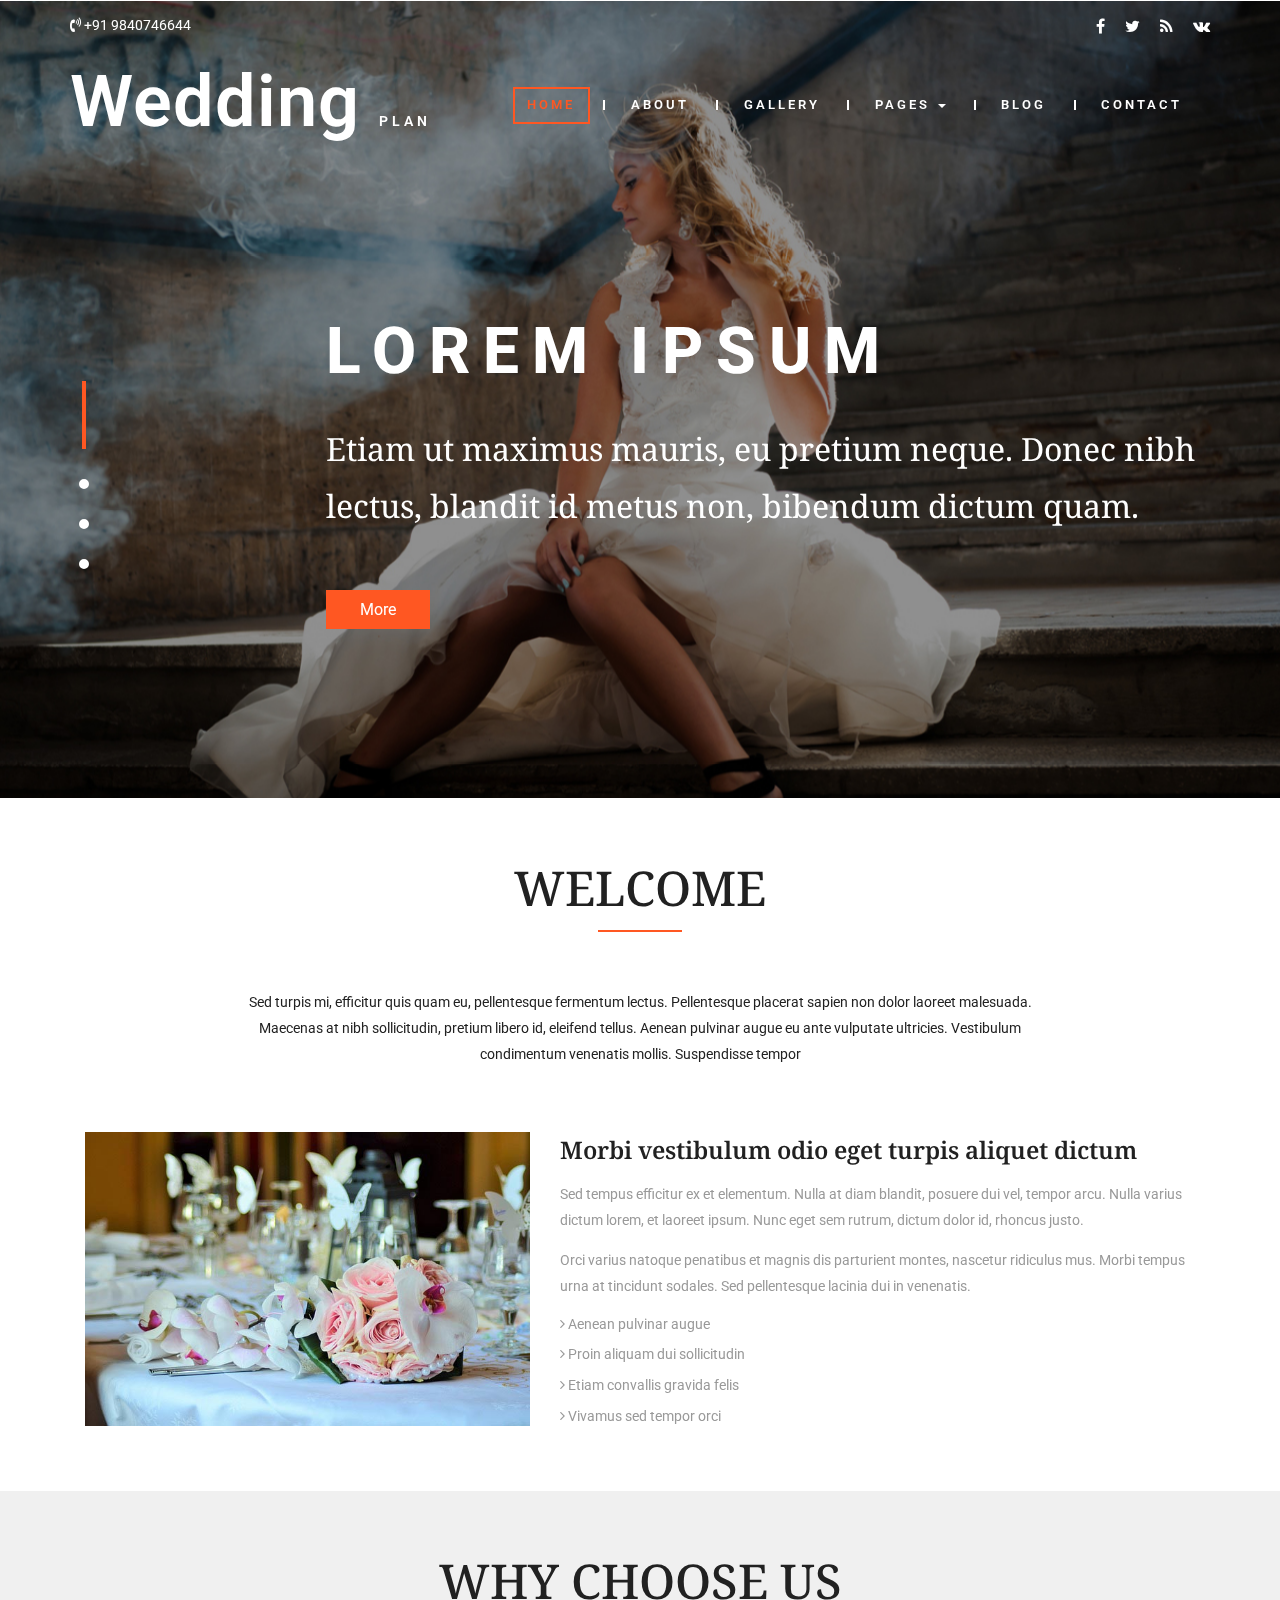
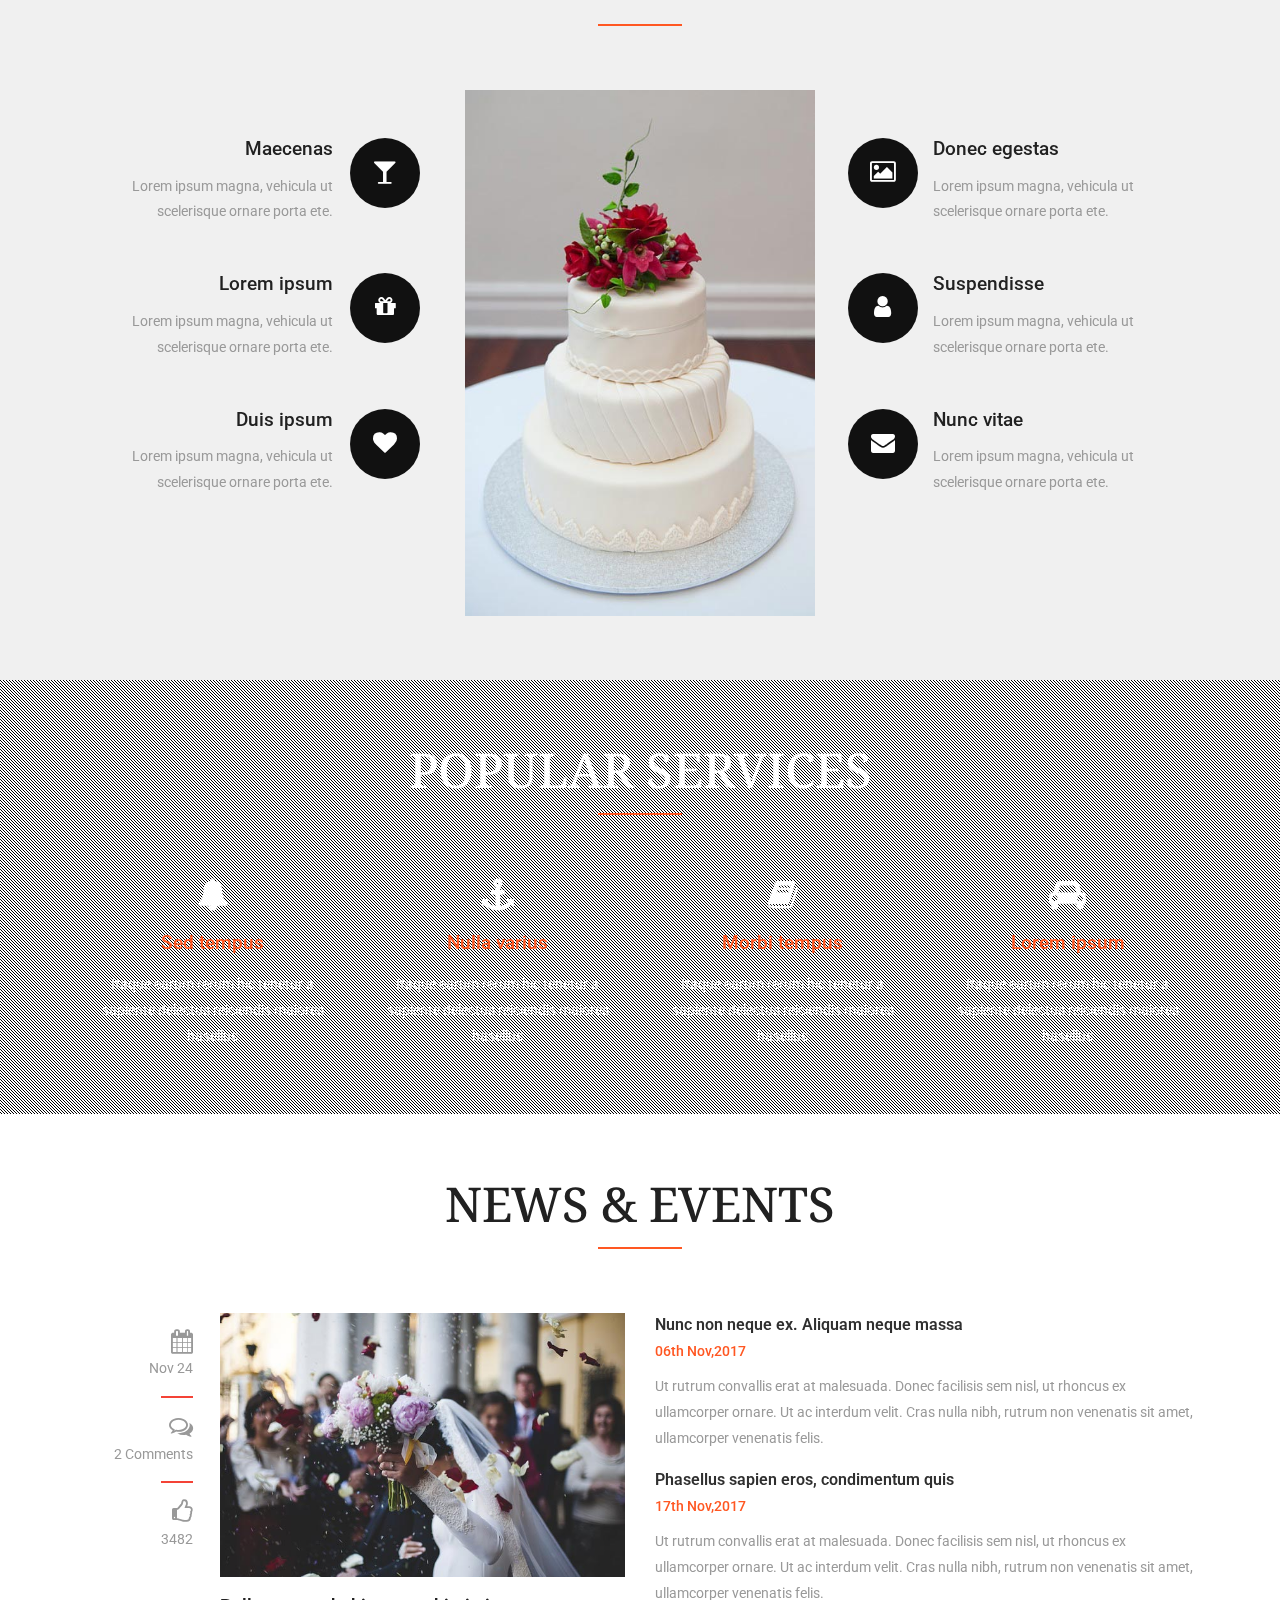
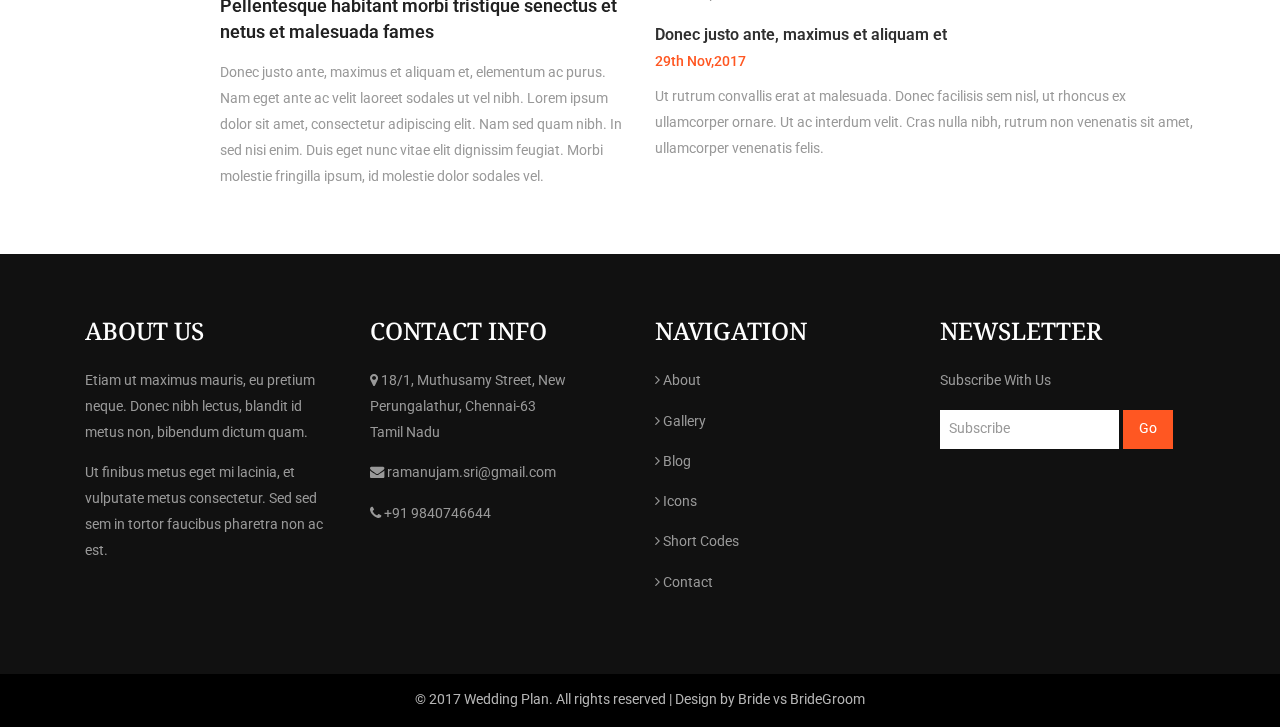
==== commit c9b32c2e: "Add files via upload" ====
--- a/index.html
+++ b/index.html
@@ -47,7 +47,7 @@
 				<div class="container">
 					<div class="w3-header-top-grids">
 						<div class="w3-header-top-left">
-							<p><i class="fa fa-volume-control-phone" aria-hidden="true"></i> +1 234 567 8901</p>
+							<p><i class="fa fa-volume-control-phone" aria-hidden="true"></i> +91 9840746644</p>
 						</div>
 						<div class="w3-header-top-right">
 							<div class="agileinfo-social-grids">
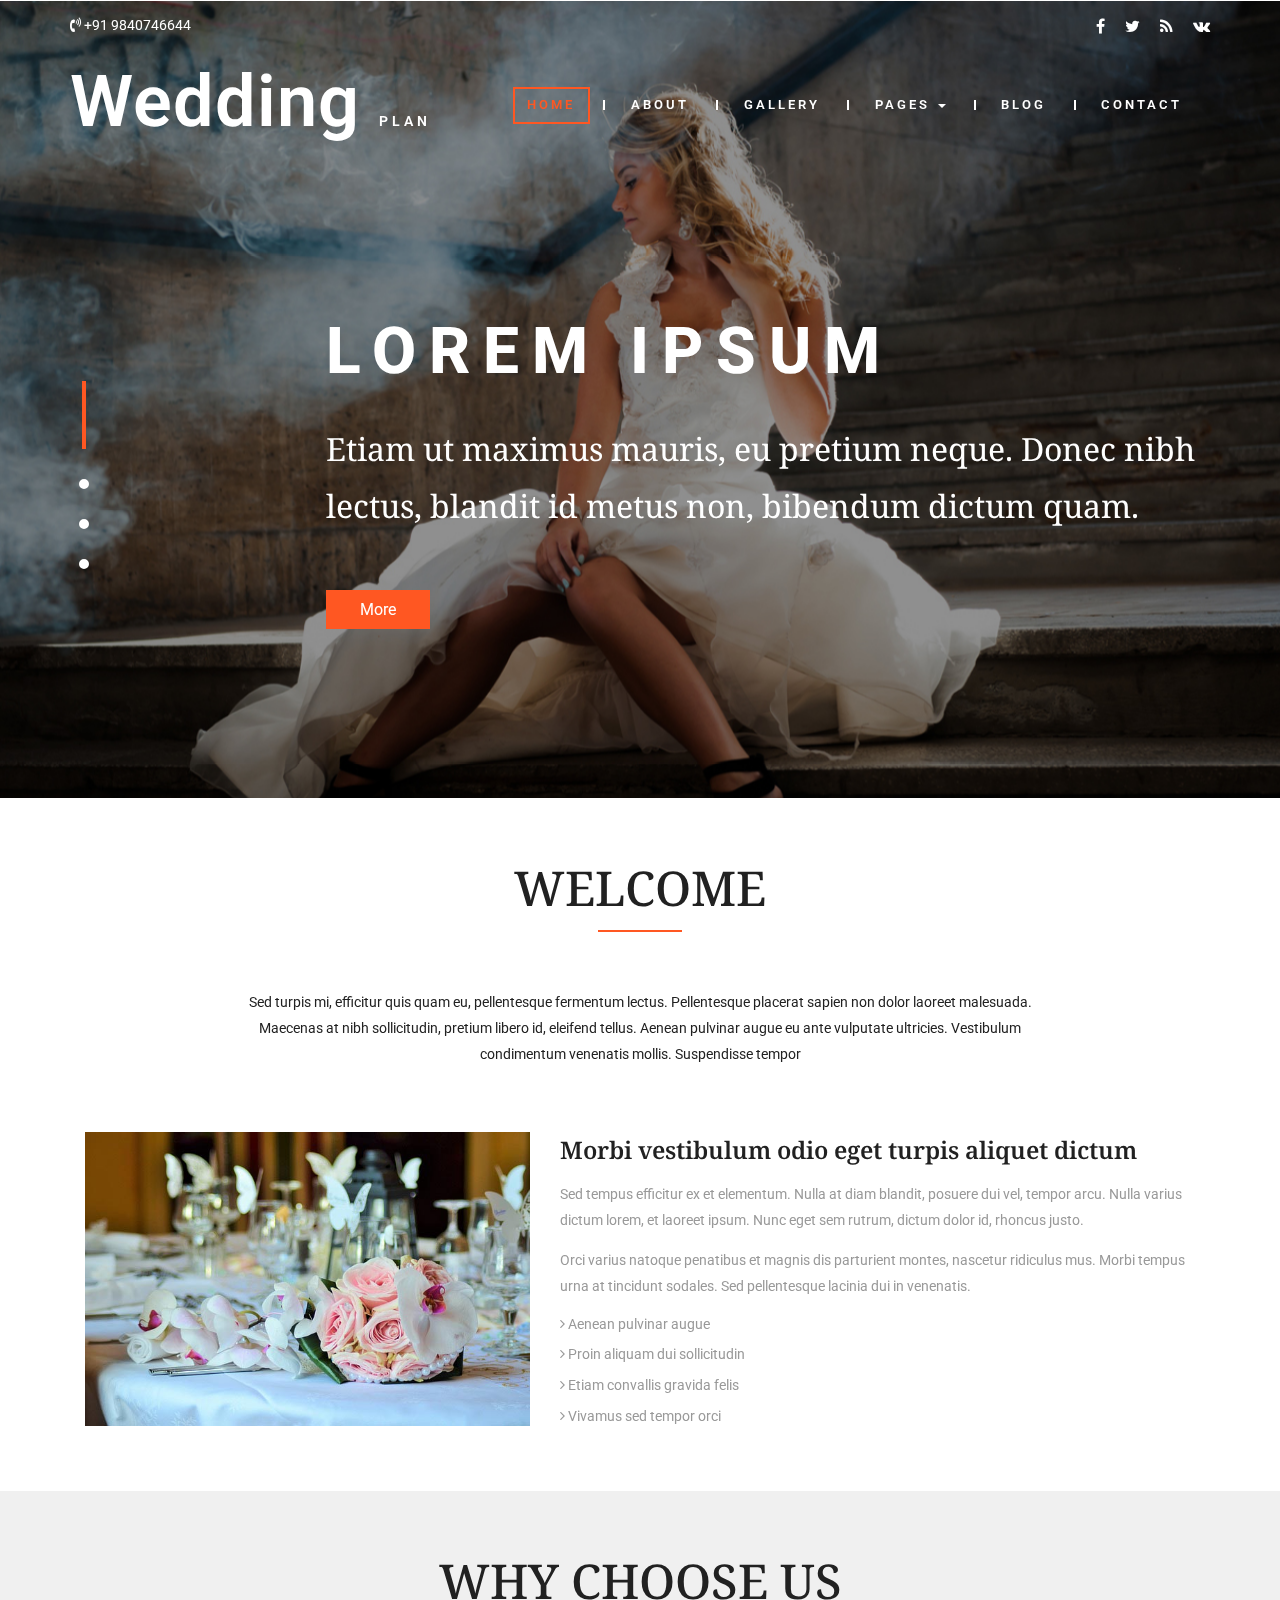
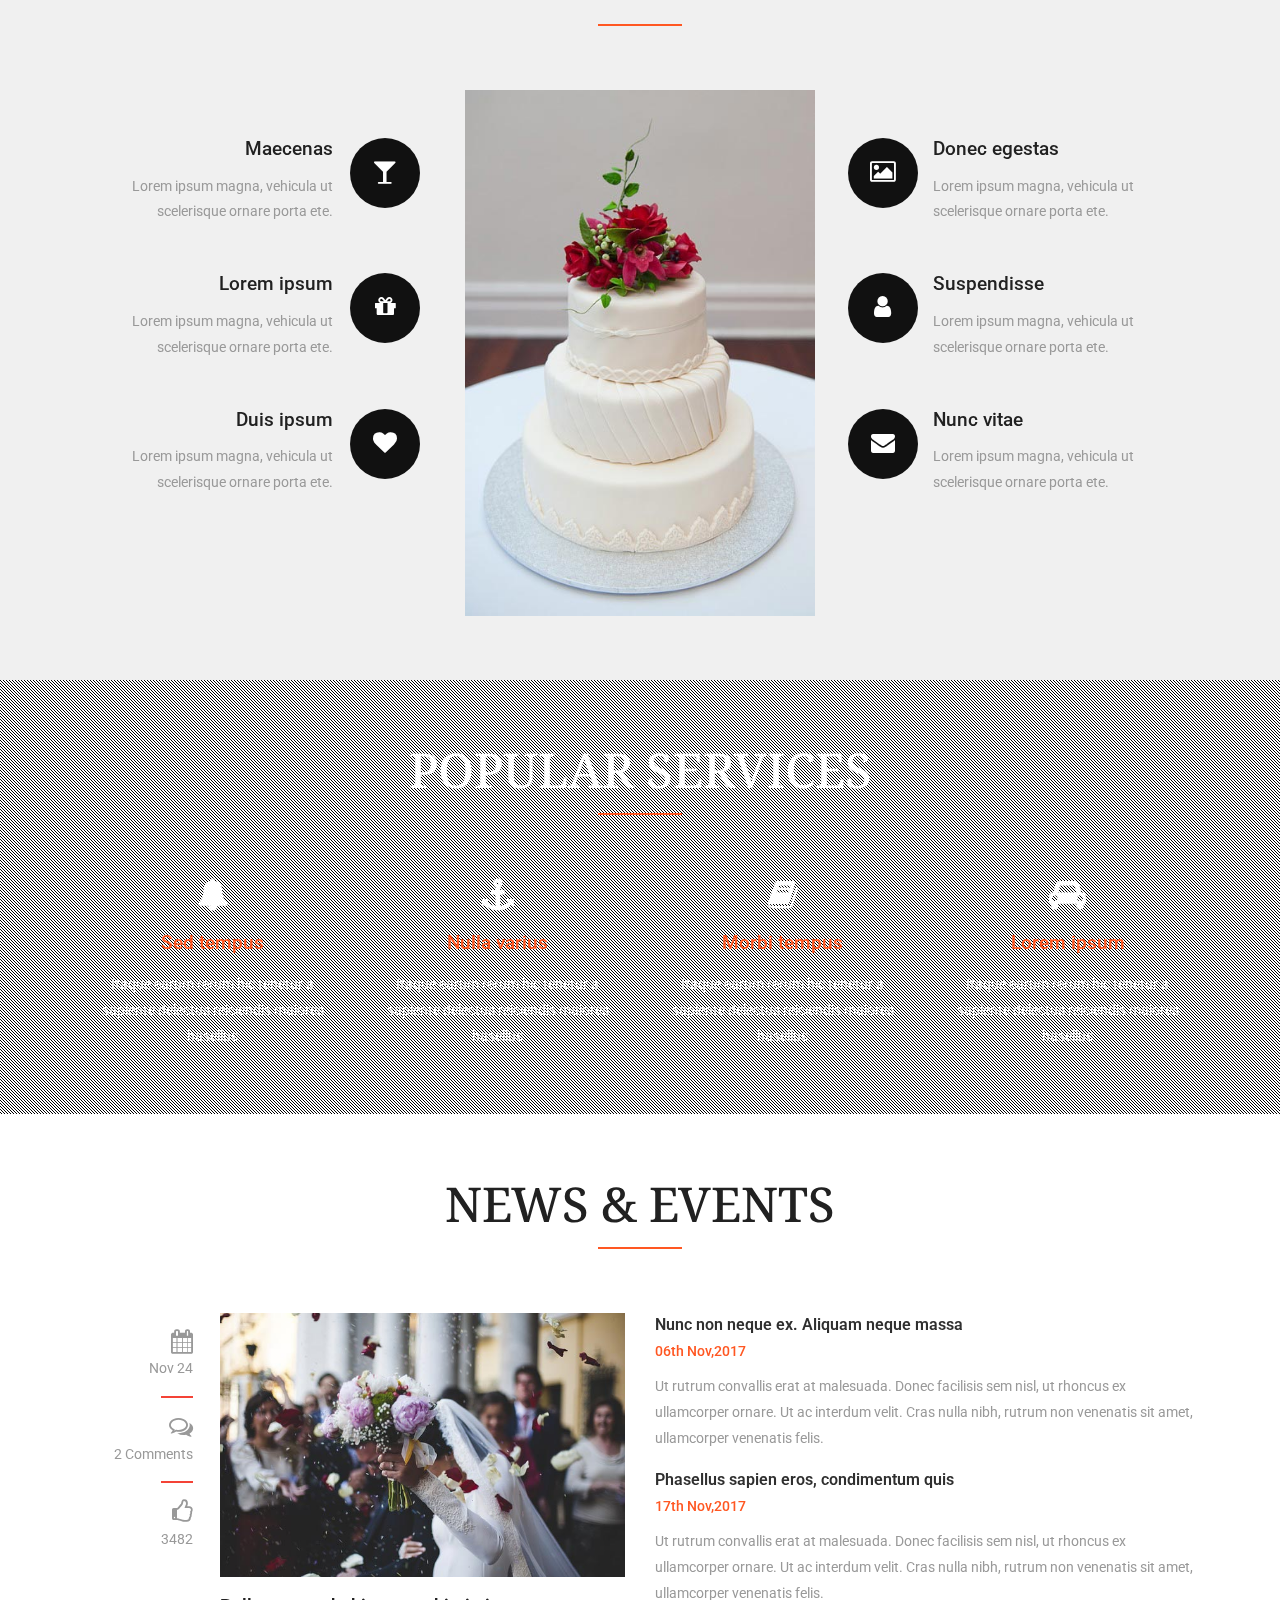
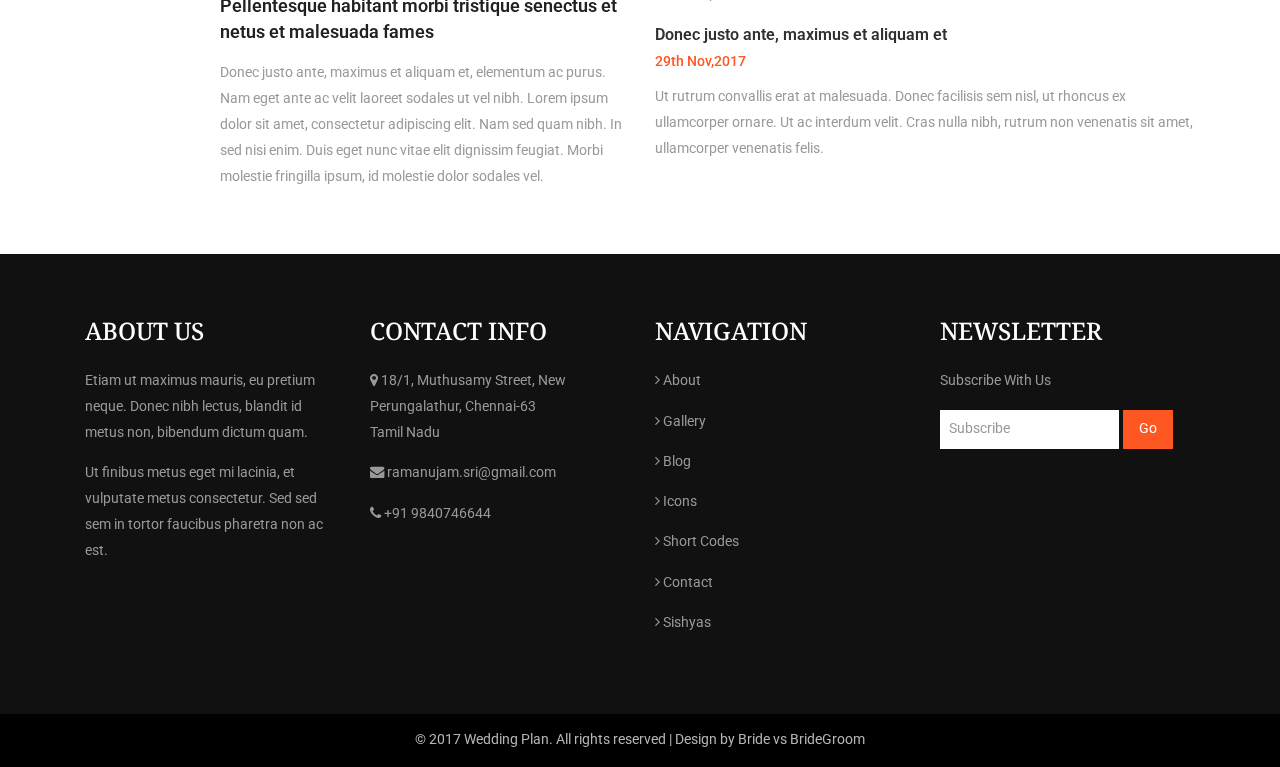
==== commit ce3a2755: "Add files via upload" ====
--- a/index.html
+++ b/index.html
@@ -419,6 +419,7 @@
 						<li><i class="fa fa-angle-right" aria-hidden="true"></i> <a href="icons.html">Icons</a></li>
 						<li><i class="fa fa-angle-right" aria-hidden="true"></i> <a href="codes.html">Short Codes</a></li>
 						<li><i class="fa fa-angle-right" aria-hidden="true"></i> <a href="contact.html">Contact</a></li>
+						<li><i class="fa fa-angle-right" aria-hidden="true"></i> <a href="\fresh-bootstrap-table\compact-table.html">Sishyas</a></li>
 					</ul>
 				</div>
 				<div class="col-md-3 w3agile_footer_grid">
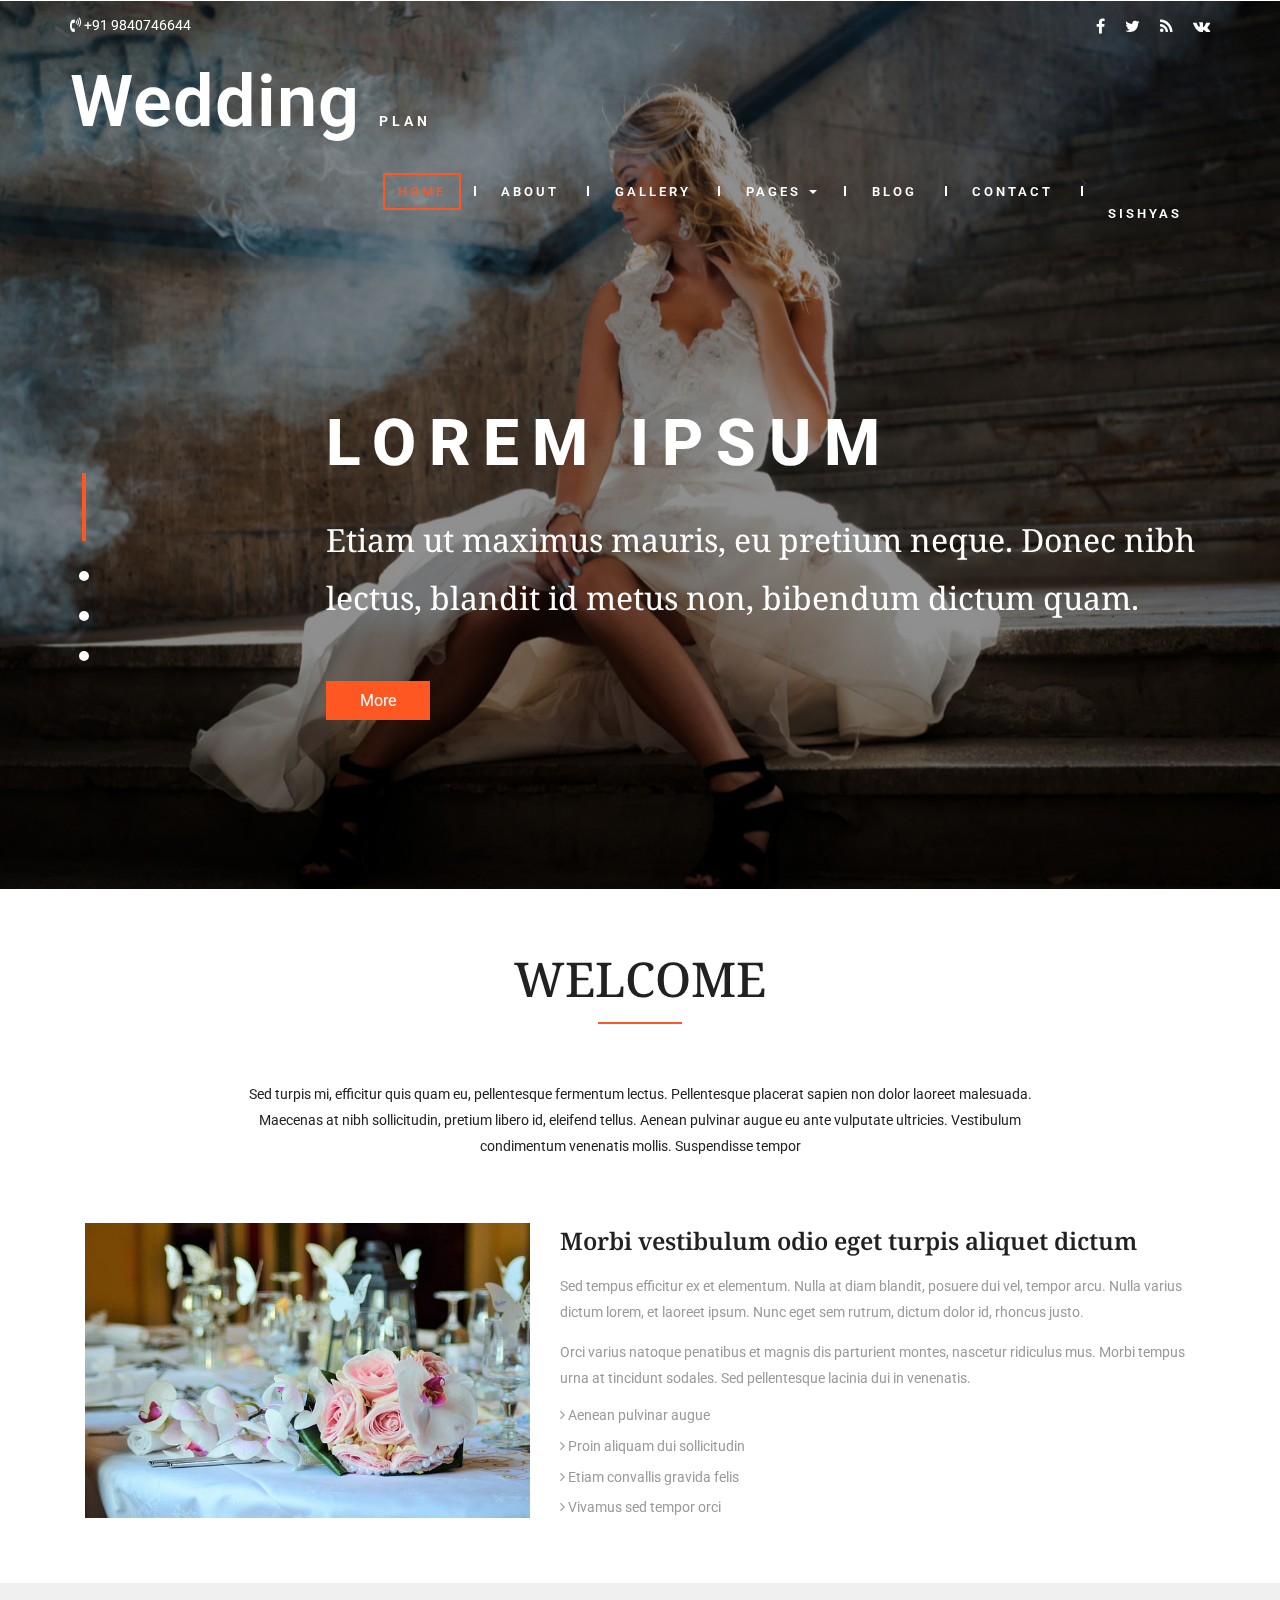
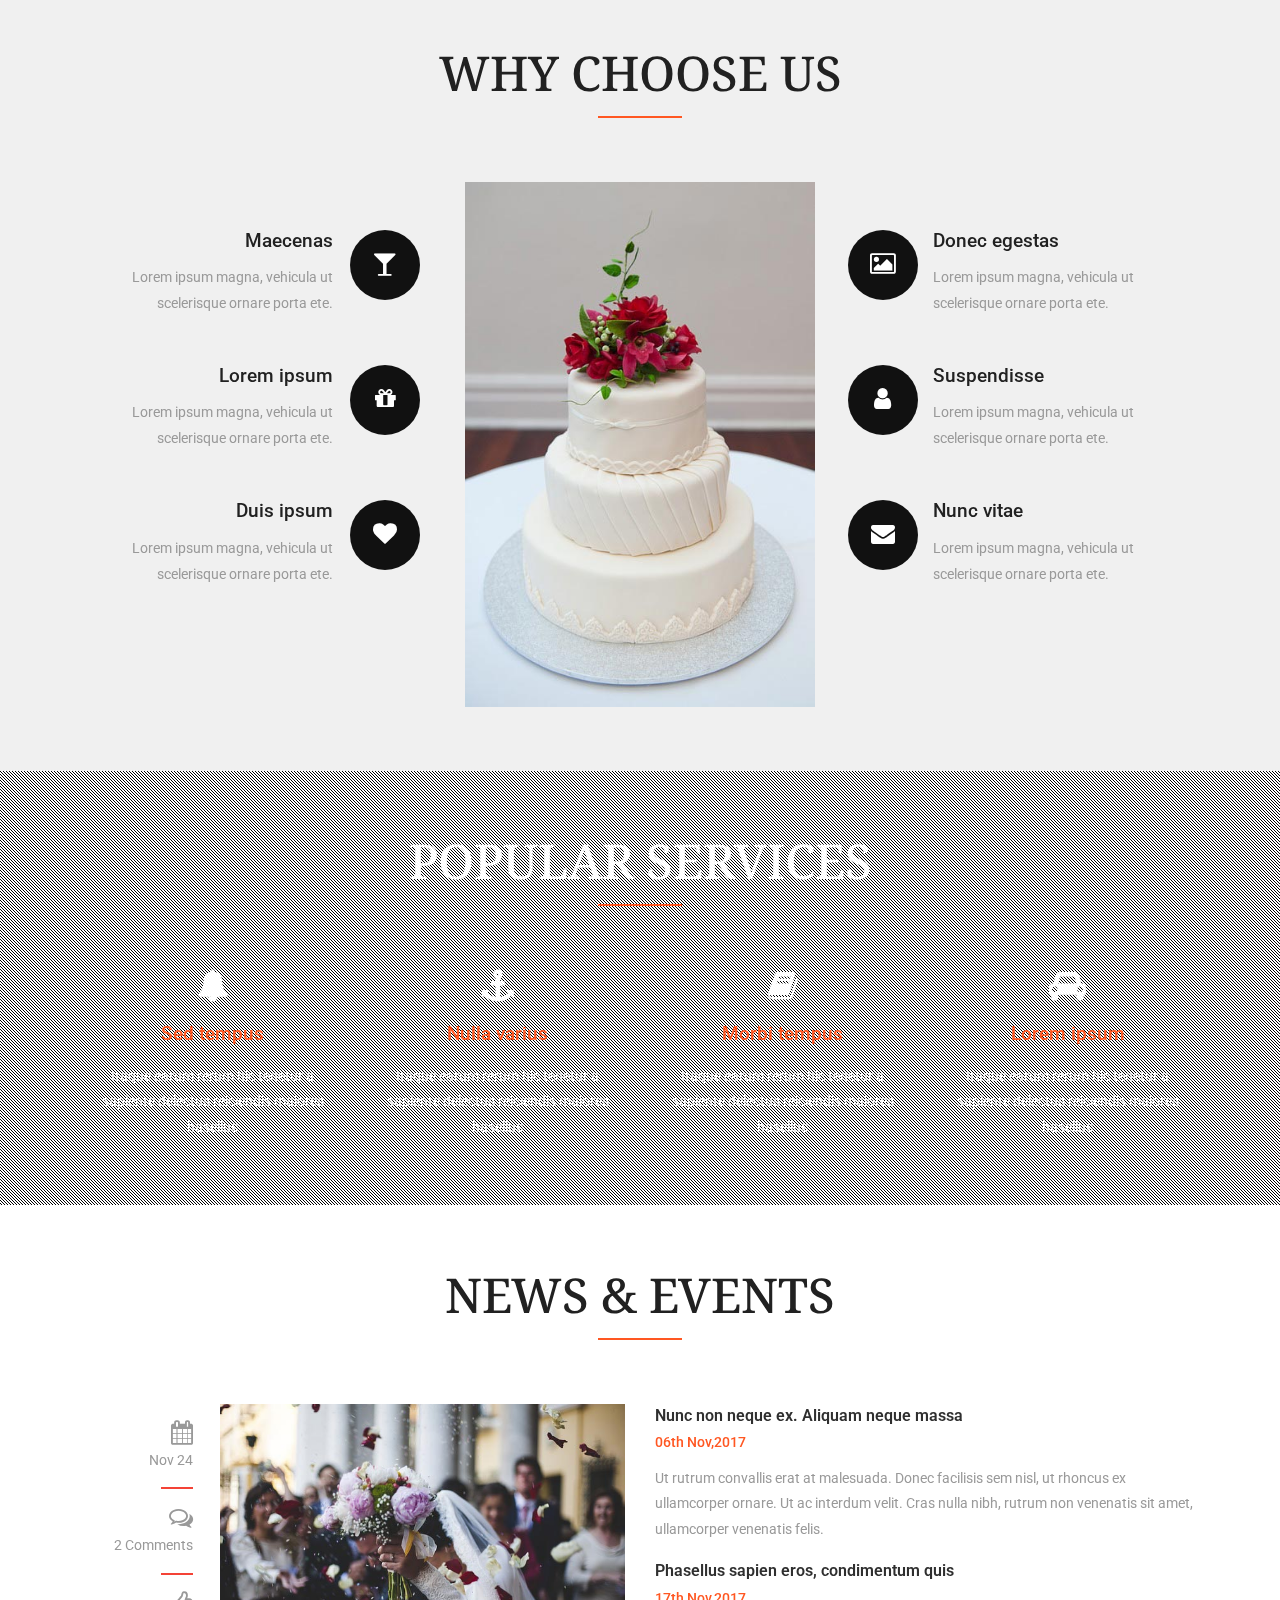
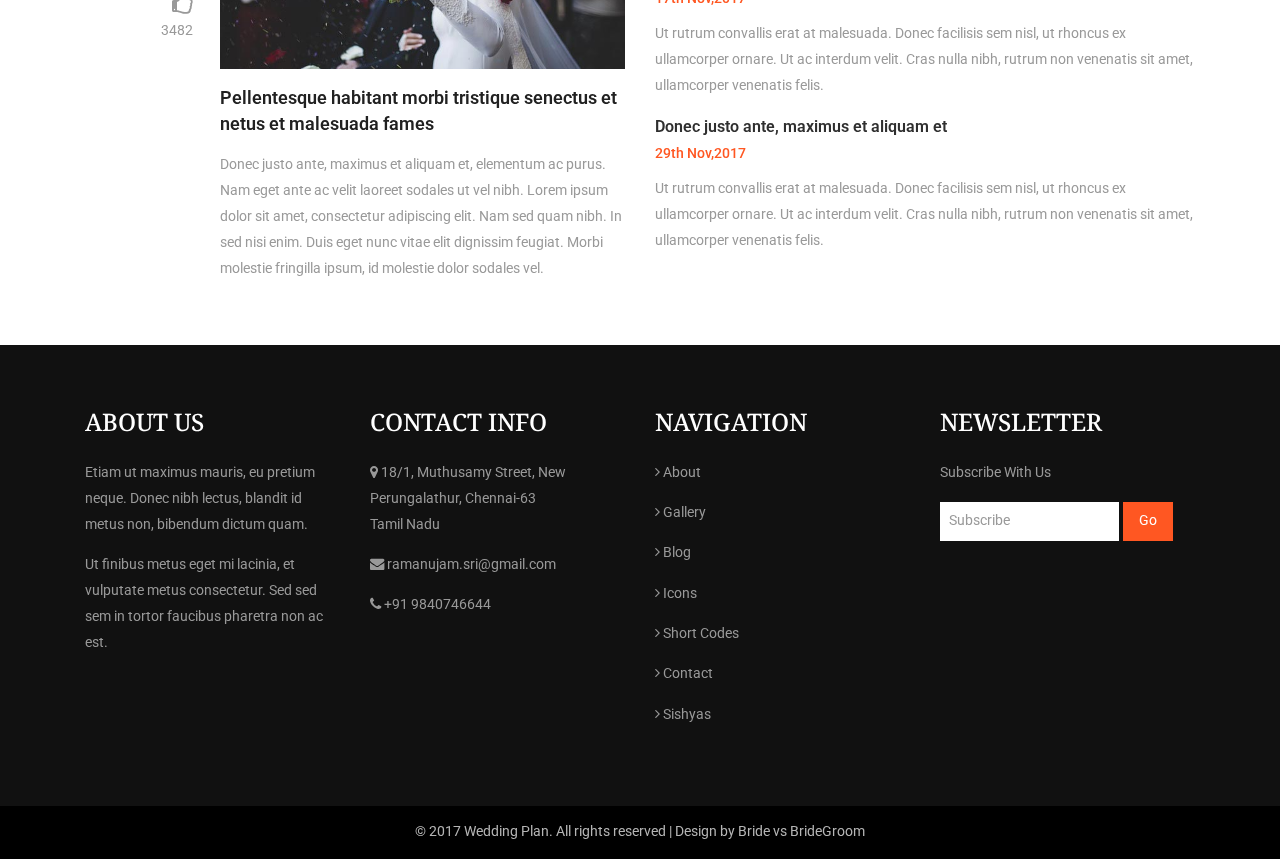
==== commit 94be858c: "Add files via upload" ====
--- a/index.html
+++ b/index.html
@@ -96,6 +96,9 @@
 								</li>
 								<li><a href="blog.html">Blog</a></li>
 								<li><a href="contact.html">Contact</a></li>
+								<li><i class="fa fa-angle-right" aria-hidden="true"></i> <a href="\fresh-bootstrap-table\compact-table.html">Sishyas</a></li>
+
+								
 							  </ul>
 							</div><!-- /.navbar-collapse -->
 						</div>
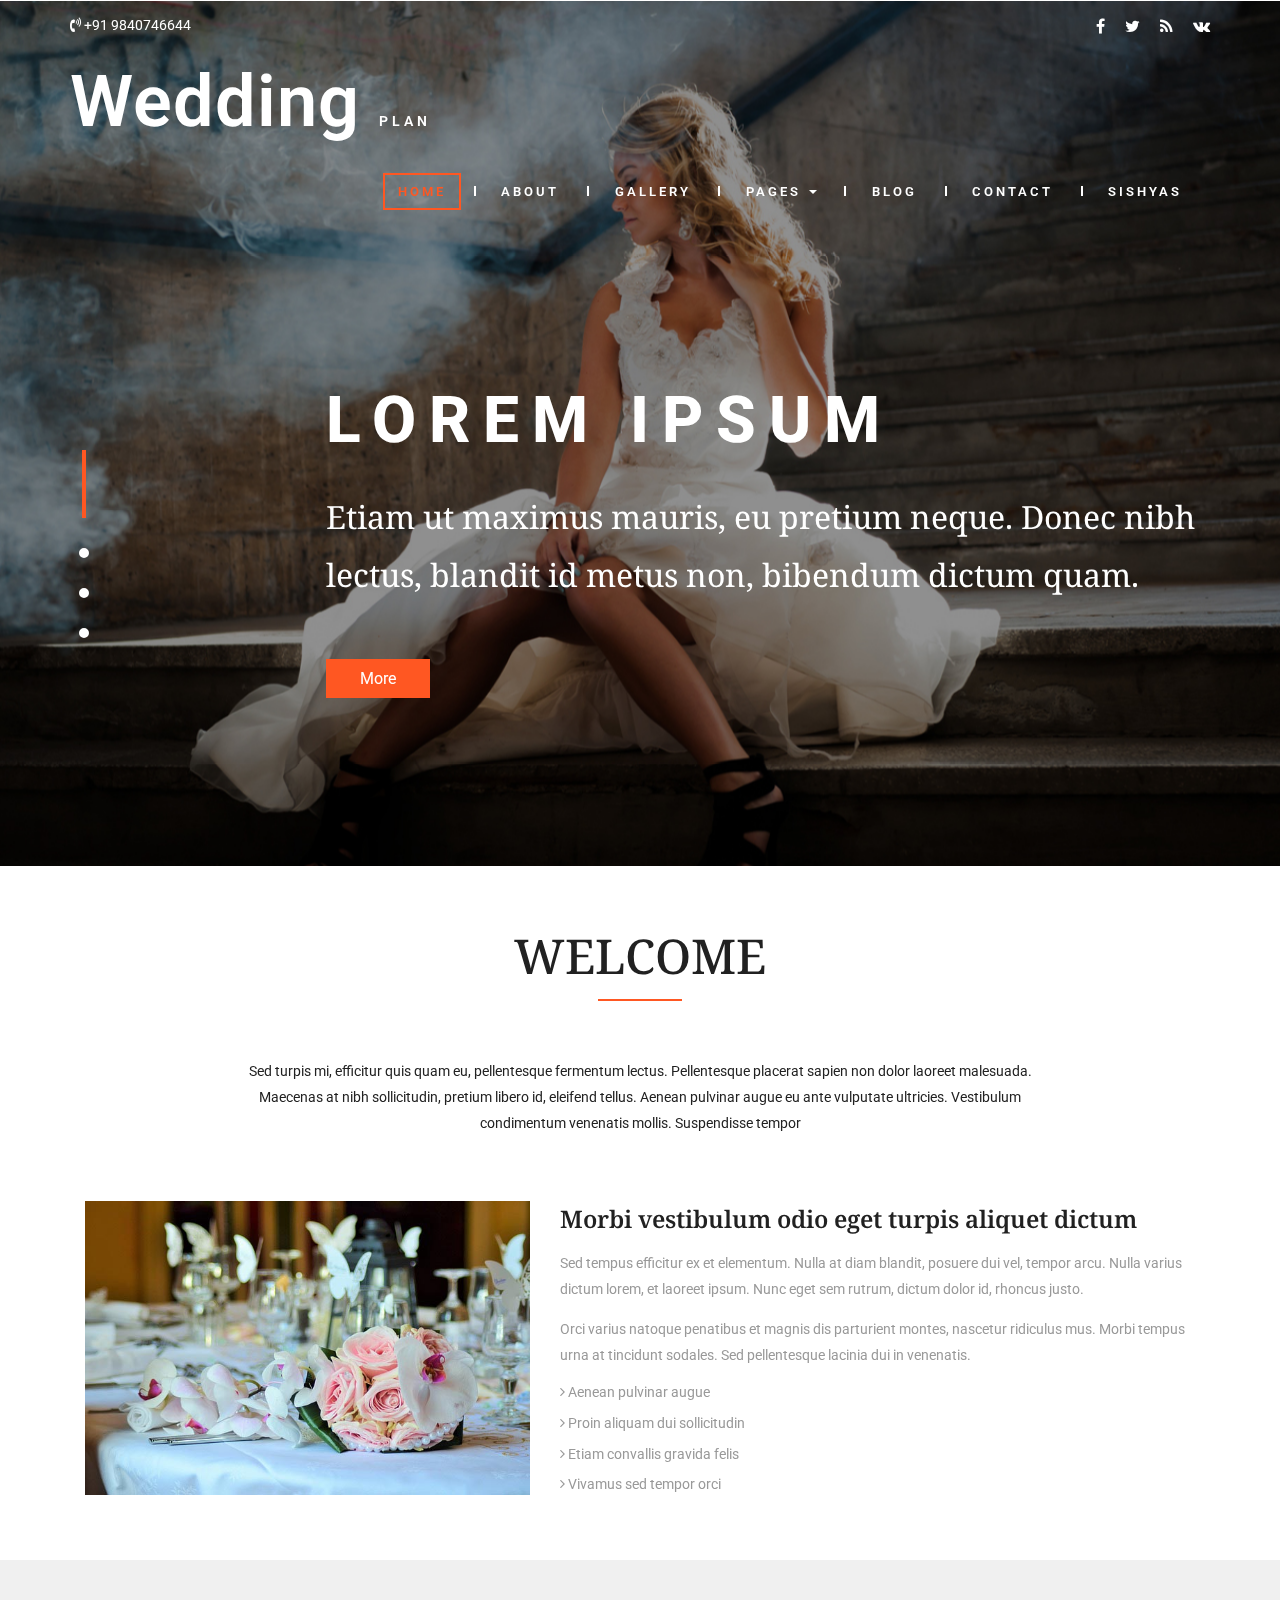
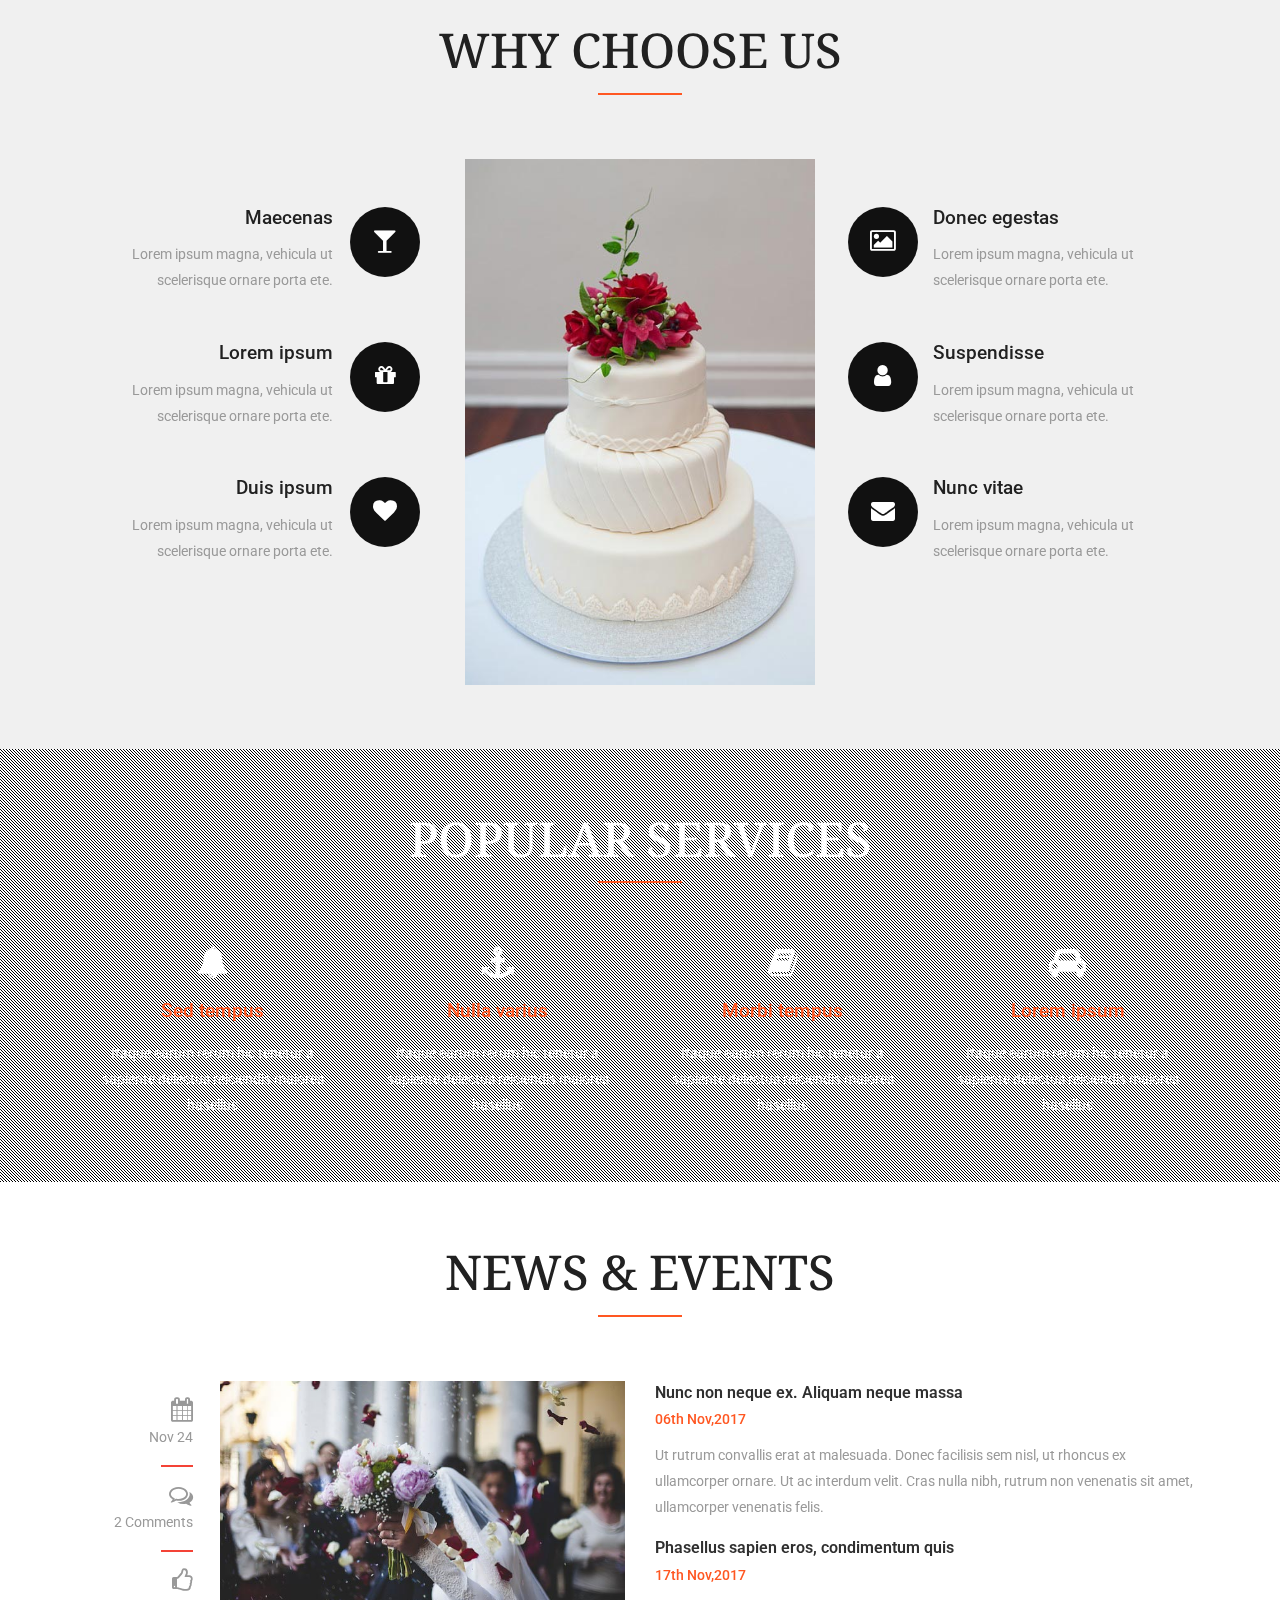
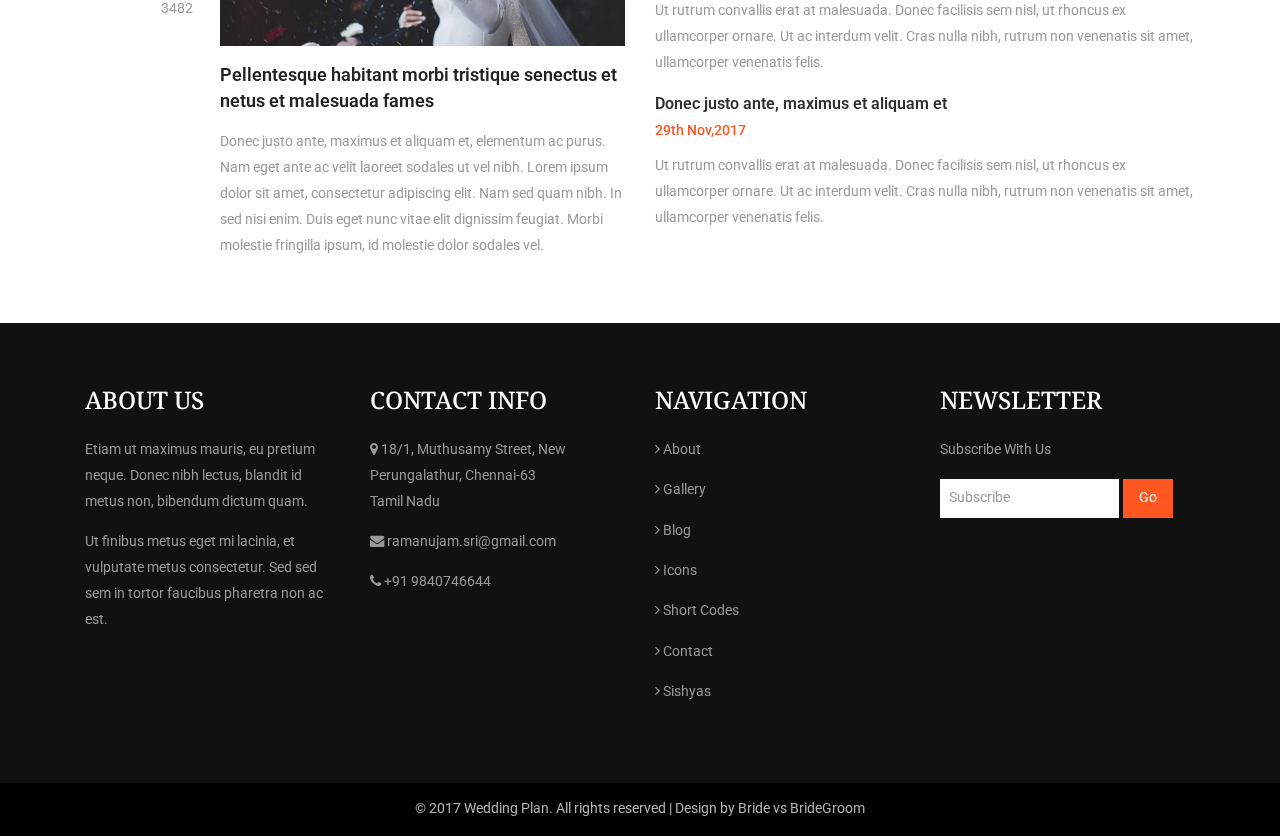
==== commit 1cc7de1a: "Update index.html" ====
--- a/index.html
+++ b/index.html
@@ -96,7 +96,8 @@
 								</li>
 								<li><a href="blog.html">Blog</a></li>
 								<li><a href="contact.html">Contact</a></li>
-								<li><i class="fa fa-angle-right" aria-hidden="true"></i> <a href="\fresh-bootstrap-table\compact-table.html">Sishyas</a></li>
+								<li><a href="\fresh-bootstrap-table\compact-table.html">Sishyas</a></li>
+								
 
 								
 							  </ul>
@@ -476,4 +477,4 @@
 	</script>
 	<!-- //here ends scrolling icon -->
 </body>	
-</html>+</html>
